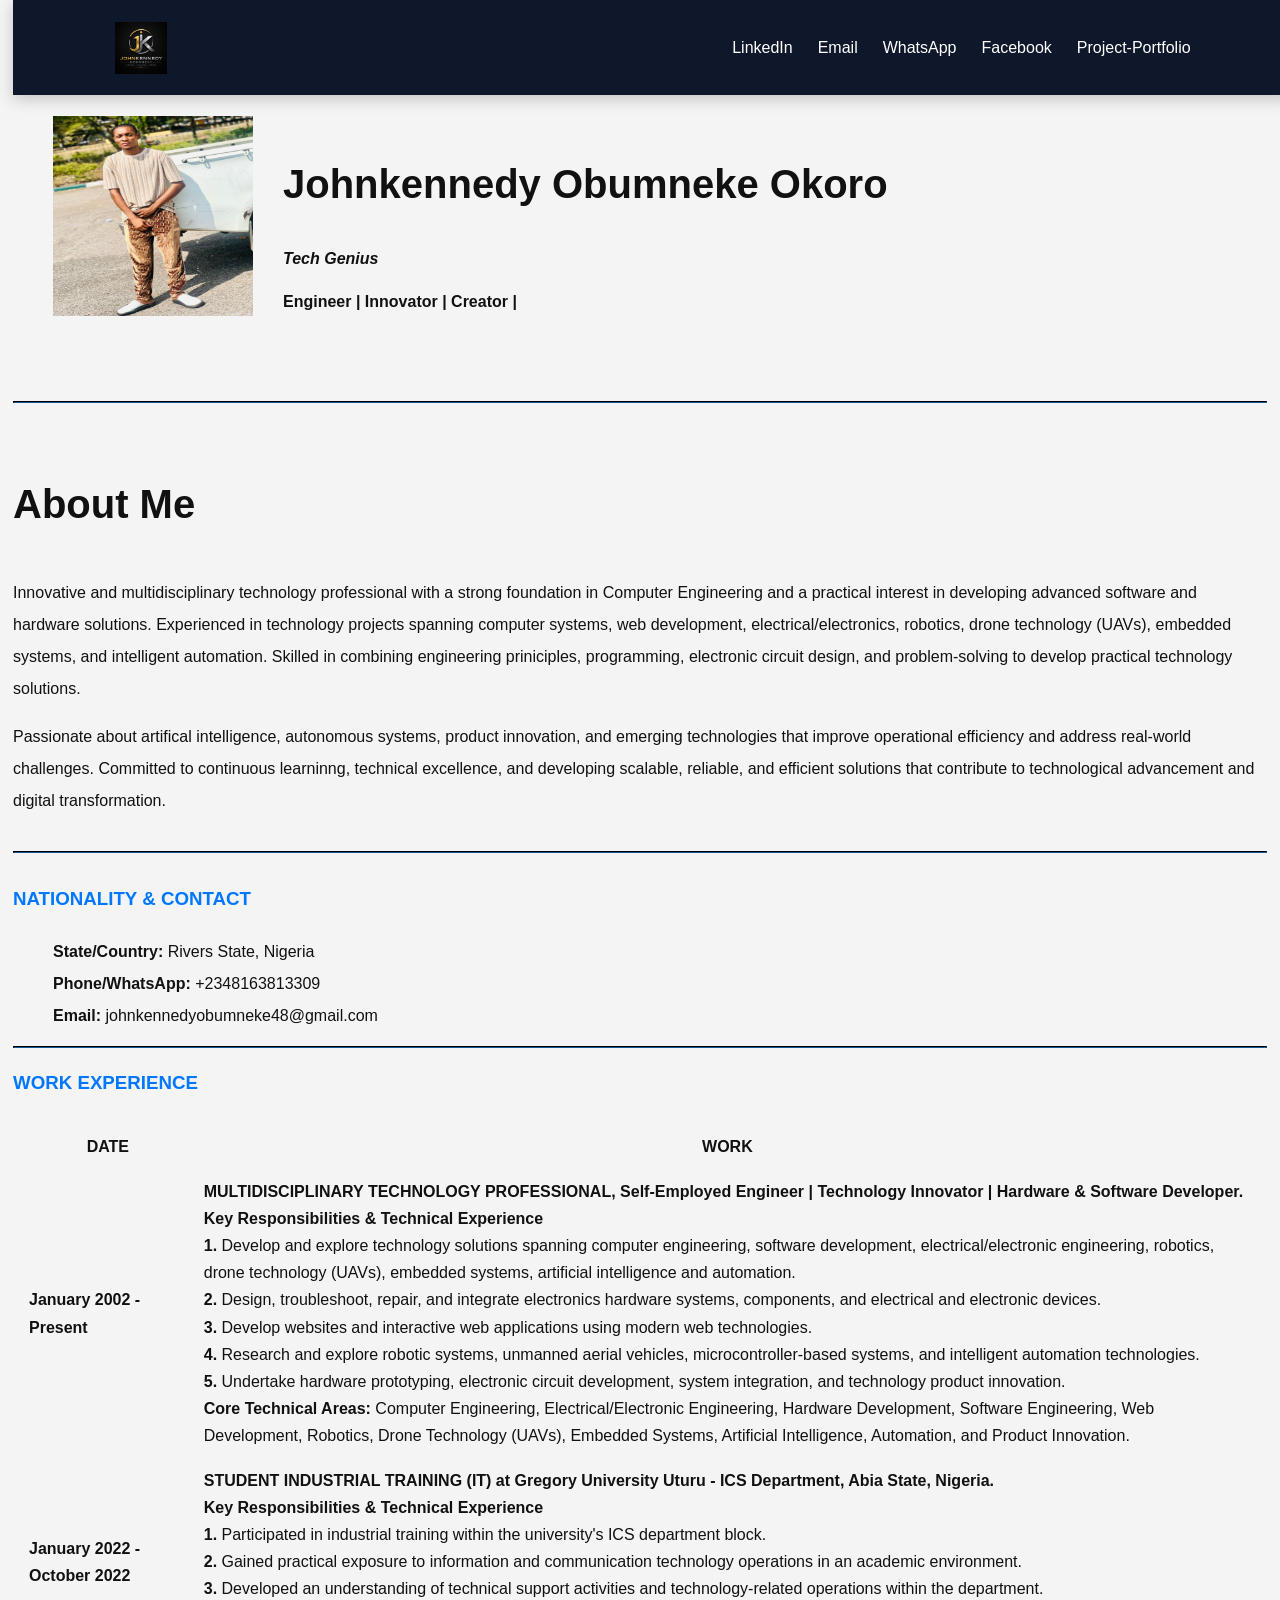
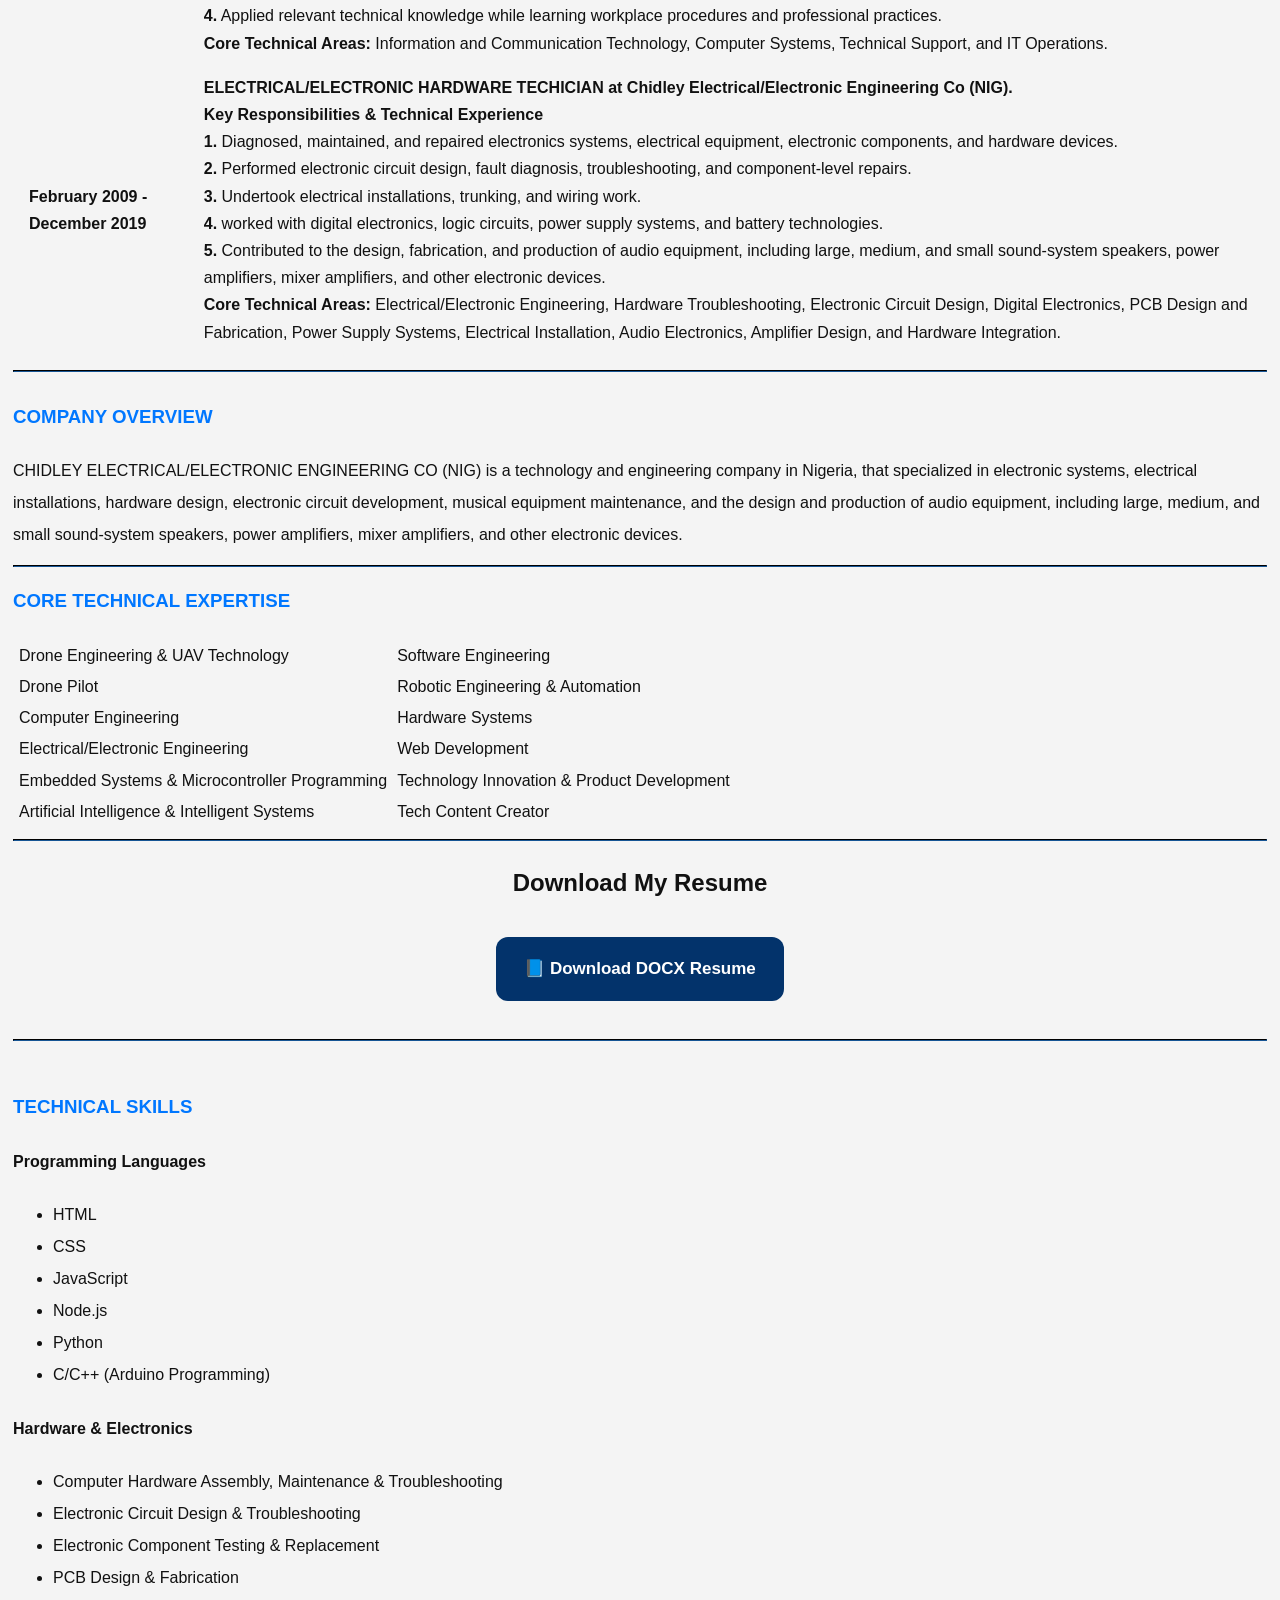
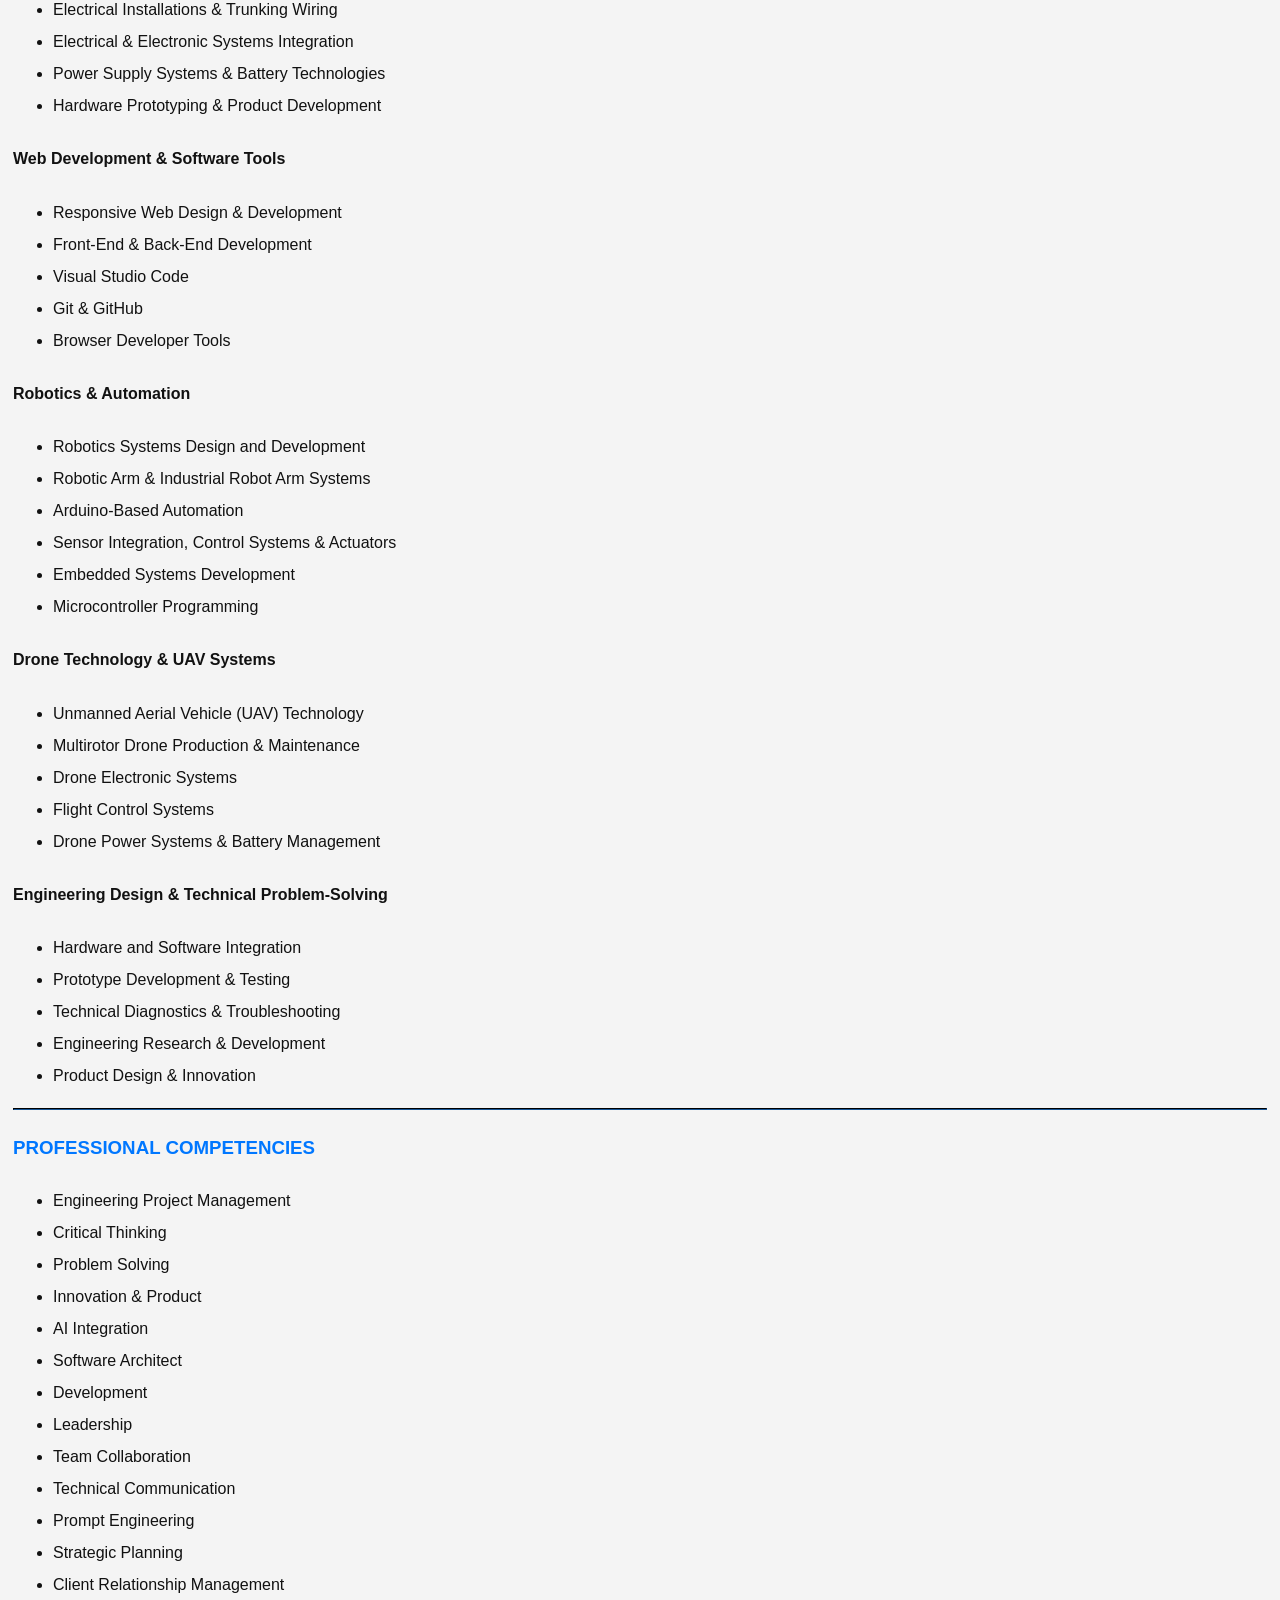
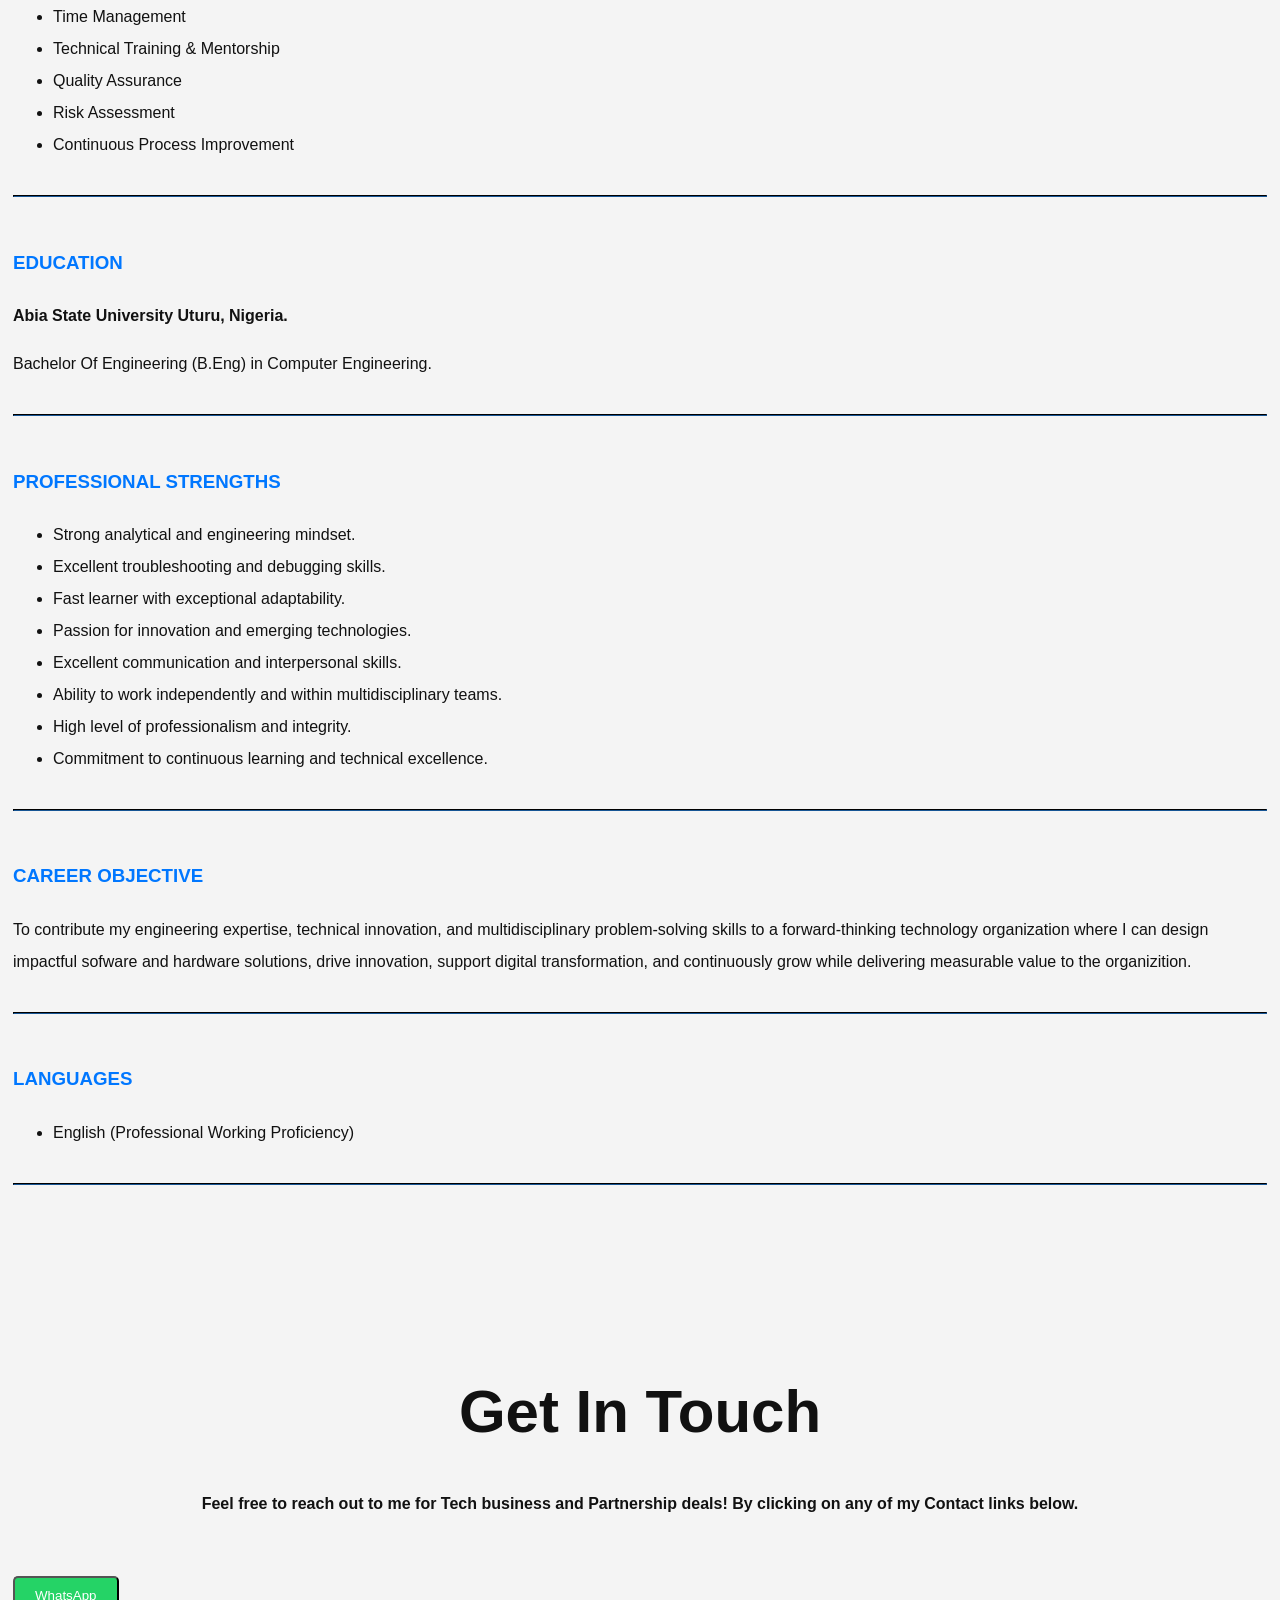
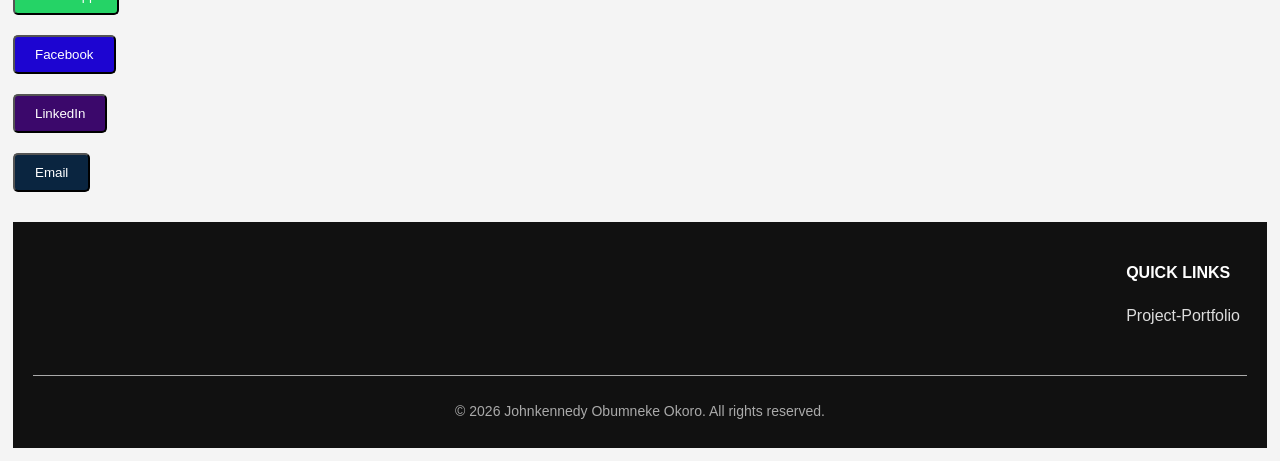
==== index.html @ 46876608 "Add initial Portfolio Website files" ====
<!DOCTYPE html>
<html lang="en">
<head>
  <meta charset="UTF-8">
  <meta name="viewport" content="width=device-width, initial-scale=1.0">
  <title>Portfolio Website</title>
  <Link rel="stylesheet" href="style.css">
  <Link rel="icon" href="images/Johnkennedy.png.jpg">
  <Link rel="preconnect" href="https://fonts.googleapis.com">
</head>
<body>
  
  <header>
    <nav class="navbar">
      <div class="logo">
        <img src="images/Logomark.png" alt="Website Logomark">
      </div>
      
      <ul class="nav-links">
        <li><a href="https://www.linkedin.com/in/johnkennedy-okoro-42ab94197/" target="_blank">LinkedIn</a></li>
        <li><a href="contact-me.html">Email</a></li>
        <li><a href="whatsapp-me.html">WhatsApp</a></li>
        <li><a href="https://www.facebook.com/johnkennedyobumneke" target="_blank">Facebook</a></li>
        <li><a href="project-portfolio.html">Project-Portfolio</a></li>
      </ul>
      
      <div class="hamburger">
        <span></span>
        <span></span>
        <span></span>
      </div>
    </nav>
  </header>


  <header class="profile-header">
    <img class="profile-image" src="images/Johnkennedy.png.jpg" alt="Profile Picture">
    <h1>Johnkennedy Obumneke Okoro</h1>
    <p><em><strong>Tech Genius</strong></em></p>
    <p><strong>Engineer | Innovator | Creator |</strong></p>
  </header>

  <hr>
  <section class="about">
    <h1>About Me</h1>
    <p>Innovative and multidisciplinary technology professional with a strong foundation in Computer Engineering and a practical interest in developing advanced software and hardware solutions. Experienced in technology projects spanning computer systems, web development, electrical/electronics, robotics, drone technology (UAVs), embedded systems, and intelligent automation. Skilled in combining engineering priniciples, programming, electronic circuit design, and problem-solving to develop practical technology solutions.</p>
    <p>Passionate about artifical intelligence, autonomous systems, product innovation, and emerging technologies that improve operational efficiency and address real-world challenges. Committed to continuous learninng, technical excellence, and developing scalable, reliable, and efficient solutions that contribute to technological advancement and digital transformation.</p>
  </section> 
 
  <hr>
  <section id="NC">           
    <h3>NATIONALITY & CONTACT</h3>
    <ul>
      <li><strong>State/Country:</strong> Rivers State, Nigeria</li>
      <li><strong>Phone/WhatsApp:</strong> +2348163813309</li>
      <li><strong>Email:</strong> johnkennedyobumneke48@gmail.com</li>
    </ul>
  </section>

  <hr>
  <h3>WORK EXPERIENCE</h3>
  <table cellspacing="15">
   <thead>
      <tr>
        <th>DATE</th>
        <th>WORK</th>
      </tr>  
   </thead>
   <tbody>
      <tr>
        <td><strong>January 2002 - Present</strong></td>
        <td><strong>MULTIDISCIPLINARY TECHNOLOGY PROFESSIONAL, Self-Employed Engineer | Technology Innovator | Hardware & Software Developer.</strong><br><strong>Key Responsibilities & Technical Experience</strong><br><strong>1.</strong> Develop and explore technology solutions spanning computer engineering, software development, electrical/electronic engineering, robotics, drone technology (UAVs), embedded systems, artificial intelligence and automation.<br><strong>2.</strong> Design, troubleshoot, repair, and integrate electronics hardware systems, components, and electrical and electronic devices.<br><strong>3.</strong> Develop websites and interactive web applications using modern web technologies.<br><strong>4.</strong> Research and explore robotic systems, unmanned aerial vehicles, microcontroller-based systems, and intelligent automation technologies.<br><strong>5.</strong> Undertake hardware prototyping, electronic circuit development, system integration, and technology product innovation.<br><strong>Core Technical Areas:</strong> Computer Engineering, Electrical/Electronic Engineering, Hardware Development, Software Engineering, Web Development, Robotics, Drone Technology (UAVs), Embedded Systems, Artificial Intelligence, Automation, and Product Innovation.</td>
      </tr>
      <tr>
        <td><strong>January 2022 - October 2022</strong></td>
        <td><strong>STUDENT INDUSTRIAL TRAINING (IT) at Gregory University Uturu - ICS Department, Abia State, Nigeria.</strong><br><strong>Key Responsibilities & Technical Experience</strong><br><strong>1.</strong> Participated in industrial training within the university's ICS department block.<br><strong>2.</strong> Gained practical exposure to information and communication technology operations in an academic environment.<br><strong>3.</strong> Developed an understanding of technical support activities and technology-related operations within the department.<br><strong>4.</strong> Applied relevant technical knowledge while learning workplace procedures and professional practices.<br><strong>Core Technical Areas:</strong> Information and Communication Technology, Computer Systems, Technical Support, and IT Operations.</td>
      </tr>
      <tr>
        <td><strong>February 2009 - December 2019</strong></td>
        <td><strong>ELECTRICAL/ELECTRONIC HARDWARE TECHICIAN at Chidley Electrical/Electronic Engineering Co (NIG).</strong><br><strong>Key Responsibilities & Technical Experience</strong><br><strong>1.</strong> Diagnosed, maintained, and repaired electronics systems, electrical equipment, electronic components, and hardware devices.<br><strong>2.</strong> Performed electronic circuit design, fault diagnosis, troubleshooting, and component-level repairs.<br><strong>3.</strong> Undertook electrical installations, trunking, and wiring work.<br><strong>4.</strong> worked with digital electronics, logic circuits, power supply systems, and battery technologies.<br><strong>5.</strong> Contributed to the design, fabrication, and production of audio equipment, including large, medium, and small sound-system speakers, power amplifiers, mixer amplifiers, and other electronic devices.<br><strong>Core Technical Areas:</strong> Electrical/Electronic Engineering, Hardware Troubleshooting, Electronic Circuit Design, Digital Electronics, PCB Design and Fabrication, Power Supply Systems, Electrical Installation, Audio Electronics, Amplifier Design, and Hardware Integration.</td>
      </tr>
   </tbody>
  </table>
  
  <hr>
  <section class="Company">
    <h3>COMPANY OVERVIEW</h3>
    <p>CHIDLEY ELECTRICAL/ELECTRONIC ENGINEERING CO (NIG) is a technology and engineering company in Nigeria, that specialized in electronic systems, electrical installations, hardware design, electronic circuit development, musical equipment maintenance, and the design and production of audio equipment, including large, medium, and small sound-system speakers, power amplifiers, mixer amplifiers, and other electronic devices.</p>
  </section>

  <hr>
  <h3>CORE TECHNICAL EXPERTISE</h3>
  <table cellingspacing="20">
    <tr>
      <td>
        <table>
          <tr>
            <td>Drone Engineering & UAV Technology</td>
          </tr>
          <tr>
            <td>Drone Pilot</td>
          </tr>
          <tr>
            <td>Computer Engineering</td>
          </tr>
          <tr>
            <td>Electrical/Electronic Engineering</td>
          </tr>
          <tr>
            <td>Embedded Systems & Microcontroller Programming</td> 
          </tr>
          <tr>
            <td>Artificial Intelligence & Intelligent Systems</td>
          </tr>
        </table>  
      </td>
      <td>
         <table>
          <tr>
            <td>Software Engineering</td>
          </tr>
          <tr>
            <td>Robotic Engineering & Automation</td>
          </tr>
          <tr>
            <td>Hardware Systems</td>
          </tr>
          <tr>
            <td>Web Development</td>
          </tr>
          <tr>
            <td>Technology Innovation & Product Development</td>
          </tr>
          <tr>
            <td>Tech Content Creator</td>
          </tr>
        </table>
      </td>
    </tr>
  </table>

  <hr>
  <section class="resume-download">
    <h2>Download My Resume</h2>
    <a href="resume/Johnkennedy_Obumneke_Okoro.docx" class="btn docx" download>📘 Download DOCX Resume</a>
  </section>

  <hr>
  <section class="TS">
    <h3>TECHNICAL SKILLS</h3>
    <h4>Programming Languages</h4>
    <ul>
      <li>HTML</li>
      <li>CSS</li>
      <li>JavaScript</li>
      <li>Node.js</li>
      <li>Python</li>
      <li>C/C++ (Arduino Programming)</li>
    </ul>

    <h4>Hardware & Electronics</h4>
    <ul>
      <li>Computer Hardware Assembly, Maintenance & Troubleshooting</li>
      <li>Electronic Circuit Design & Troubleshooting</li>
      <li>Electronic Component Testing & Replacement</li>
      <li>PCB Design & Fabrication</li>
      <li>Electrical Installations & Trunking Wiring</li>
      <li>Electrical & Electronic Systems Integration</li>
      <li>Power Supply Systems & Battery Technologies</li>
      <li>Hardware Prototyping & Product Development</li>
    </ul>

    <h4>Web Development & Software Tools</h4>
    <ul>
      <li>Responsive Web Design & Development</li>
      <li>Front-End & Back-End Development</li>
      <li>Visual Studio Code</li>
      <li>Git & GitHub</li>
      <li>Browser Developer Tools</li>
    </ul>

    <h4>Robotics & Automation</h4>
    <ul>
      <li>Robotics Systems Design and Development</li>
      <li>Robotic Arm & Industrial Robot Arm Systems</li>
      <li>Arduino-Based Automation</li>
      <li>Sensor Integration, Control Systems & Actuators</li>
      <li>Embedded Systems Development</li>
      <li>Microcontroller Programming</li>
    </ul>

    <h4>Drone Technology & UAV Systems</h4>
    <ul>
      <li>Unmanned Aerial Vehicle (UAV) Technology</li>
      <li>Multirotor Drone Production & Maintenance</li>
      <li>Drone Electronic Systems</li>
      <li>Flight Control Systems</li>
      <li>Drone Power Systems & Battery Management</li>
    </ul>

    <h4>Engineering Design & Technical Problem-Solving</h4>
    <ul>
      <li>Hardware and Software Integration</li>
      <li>Prototype Development & Testing</li>
      <li>Technical Diagnostics & Troubleshooting</li>
      <li>Engineering Research & Development</li>
      <li>Product Design & Innovation</li>
    </ul>

    <hr>
    <h3>PROFESSIONAL COMPETENCIES</h3>
    <ul>
      <li>Engineering Project Management</li>
      <li>Critical Thinking</li>
      <li>Problem Solving</li>
      <li>Innovation & Product</li>
      <li>AI Integration</li>
      <li>Software Architect</li>
      <li>Development</li>
      <li>Leadership</li>
      <li>Team Collaboration</li>
      <li>Technical Communication</li>
      <li>Prompt Engineering</li>
      <li>Strategic Planning</li>
      <li>Client Relationship Management</li>
      <li>Time Management</li>
      <li>Technical Training & Mentorship</li>
      <li>Quality Assurance</li>
      <li>Risk Assessment</li>
      <li>Continuous Process Improvement</li>
    </ul>
  </section>

  <hr>
  <section>
    <h3>EDUCATION</h3>
    <p><strong>Abia State University Uturu, Nigeria.</strong></p>
    <p>Bachelor Of Engineering (B.Eng) in Computer Engineering.</p>
  </section>

  <hr>
  <section>
    <h3>PROFESSIONAL STRENGTHS</h3>
    <ul>
      <li>Strong analytical and engineering mindset.</li>
      <li>Excellent troubleshooting and debugging skills.</li>
      <li>Fast learner with exceptional adaptability.</li>
      <li>Passion for innovation and emerging technologies.</li>
      <li>Excellent communication and interpersonal skills.</li>
      <li>Ability to work independently and within multidisciplinary teams. </li>
      <li>High level of professionalism and integrity.</li>
      <li>Commitment to continuous learning and technical excellence.</li>
    </ul>
  </section>

  <hr>
  <section>
    <h3>CAREER OBJECTIVE</h3>
    <p>To contribute my engineering expertise, technical innovation, and multidisciplinary problem-solving skills to a forward-thinking technology organization where I can design impactful sofware and hardware solutions, drive innovation, support digital transformation, and continuously grow while delivering measurable value to the organizition.</p>
  </section>

  <hr>
  <section>
    <h3>LANGUAGES</h3>
    <ul>
      <li>English (Professional Working Proficiency)</li>
    </ul>
  </section>

  <hr>
  <section>
    <h2 class="Touch">Get In Touch</h2> 
    <p class="G"><strong>Feel free to reach out to me for Tech business and Partnership deals! By clicking on any of my Contact links below.</strong></p>
  </section>

  <section class="Button">
    <p id="whatsapp-link"><a href="whatsapp-me.html"><button>WhatsApp</button></a></p>
    <p id="Facebook-link"><a href="https://www.facebook.com/johnkennedyobumneke" target="_blank"><button>Facebook</button></a></p>
    <p id="Linkedin-link"><a href="https://www.linkedin.com/in/johnkennedy-okoro-42ab94197/" target="_blank"><button>LinkedIn</button></a></p>
    <p id="contact-link"><a href="contact-me.html"><button>Email</button></a></p>
  </section>

  <footer class="site-footer">
     <div class="footer-container">
        <div class="footer-links">
           <h4>QUICK LINKS</h4>
           <ul>              
              <li><a href="project-portfolio.html">Project-Portfolio</a></li> 
           </ul>
        </div>
     </div>

     <div class="footer-bottom ">
       <p>&copy; 2026 Johnkennedy Obumneke Okoro. All rights reserved.</p>
     </div>
  </footer>

  <script src="script.js" charset="UTF-8"></script>

</body>
</html>
---- style.css ----
body {
  background: #f4f4f4;
  font-family: Arial, Geneva, sans-serif;
  color: #111;
  line-height: 1.7;
  padding: 5px;   
}

* {
  box-sizing: border-box;
}

.TS h4 {
  color: #111;
}

h1 {
  color: var(--muted);
  font-size: 40px;
}

h2 {
  color: #111;
  text-align: center;
}

.profile-header {
  padding: 40px;
  text-align: left;
  margin-top: 70px;
  margin-bottom: 30px; 
}

.profile-image {
  position: relative;
  float: left;
  margin-right: 30px;
  height: 200px;
  width: 200px;
  bottom: 7px;
}

.resume-download {
  text-align: center;
  padding: 60px 20px;
  margin-top: -70px;
  margin-bottom: -40px;
}

.btn {
  display: inline-block;
  margin: 10px;
  padding: 15px 28px;
  border-radius: 12px;
  text-decoration: none;
  font-weight: bold;
  font-size: 17px;
  transition: 3s;
}

.docx {
  background: #03336b;
  color: #fff;
}

.btn:hover {
  box-shadow: 0 12px 30px rgba(0,0,0,.2);
  transform: translateY(-10px);
}

#NC ul li {
  display: flow-root;
}

#NC {
  margin-top: -20px;
  margin-bottom: -20px; 
}

.navbar {
  display: flex;
  justify-content: space-between;
  align-items: center;
  padding: 18px 8%;
  background: #0f172a;
  position: fixed;
  width: 100%;
  top: 0;
  z-index: 1000;
  box-shadow: 0 4px 15px rgba(0,0,0,.2);
}

.logo {
  display: flex;
  align-items: center;
  justify-content: center;
  width: 52px;
  height: 52px;
  flex-shrink: 0;
  text-decoration: none;
}

.logo img {
  width: 55px;
  height: 55px;
  max-width: 100%;
  max-height: 100%;
  object-fit: contain;
  display: block;
}

.nav-links {
  display: flex;
  list-style: none;
}

.nav-links li {
  margin-left: 25px;
}

.nav-links a {
  color: white;
  text-decoration: none;
  font-size: 16px;
  transition: 3s;
  position: relative;
}

.nav-links a:hover {
  color:#38bdf8;
}

.nav-links a.active {
  color: #38bdf8;
}

.nav-links a::after {
  content: '';
  position: absolute;
  left: 0;
  bottom: -5px;
  width: 0;
  height: 2px;
  background: #38bdf8;
  transition: .4s;
}

.nav-links a:hover::after {
  width: 100%;
}

.hamburger {
  display: none;
  flex-direction: column;
  cursor: pointer;
}

.hamburger span {
  width: 28px;
  height: 3px;
  background: white;
  margin: 4px 0;
  transition: .4s;
}

@media(max-width:768px) {
  .hamburger {
    display: flex;
  }

  .nav-links {
    position: absolute;
    top: 75px; 
    left: -100%;
    width: 100%;
    background: #0f172a;
    flex-direction: column;
    text-align: center;
    transition: .5s;
    padding: 20px 0;
  }

  .nav-links.active {
    left: 0;
  }

  .nav-links li {
    margin: 15px 0;
  }
}

.hamburger.active span:nth-child(1) {
  transform: rotate(45deg)translate(7px, 7px);
}

.hamburger.active span:nth-child(2) {
  opacity: 0;
}

.hamburger.active span:nth-child(3) {
  transform: rotate(-45deg) translate(8px,-8px);
}

.gallery-section {
  padding: 80px 15px; 
}

.gallery-section h1 {
  text-align: center;
  font-size: 3rem;
  margin-bottom: 20px; 
  color: #111;
}

.gallery-section p {
  text-align: center;
  max-width: 900px;
  margin: auto;
  line-height: 1.8;
  margin-bottom: 50px;
  color: #555;
}

.gallery-container {
  display: grid;
  grid-template-columns: repeat(auto-fit,minmax(320px, 1fr));
  gap: 30px;
}

.gallery-card {
  background: white; 
  border-radius: 20px;
  overflow: hidden;
  box-shadow: 0 5px 20px rgba(0,0,0.1);
  transition: 1s;
}

.gallery-card:hover {
  transform:translateY(-10px);
}

.gallery-card img {
  width: 100%;
  height: 330px;
  object-fit: cover;
  cursor: pointer;
}

.content {
  padding: 25px;
}

.content h2 {
  margin-bottom: 15px;
  color: #0f172a;
}

.content h3 {
  margin-top: 20px;
  margin-bottom: 10px;
  color: #0077ff;
}

.content p {
  text-align: left;
  margin-bottom: 15px;
}

.content ul, .content ol {
  padding-left: 20px;
  line-height: 2;
}

.modal {
  display: none;
  position: fixed;
  z-index: 1000;
  left: 0;
  top: 0; 
  width: 100%;
  height: 100%;
  background: rgba(0,0,0,0.9);
}

.modal img {
  display: block;
  max-width: 90%;
  max-height: 90%;
  margin: auto;
  margin-top: 40px;
  border-radius: 10px;
}

.close {
  position: absolute;
  top: 20px;
  right: 40px;
  font-size: 50px; 
  color: white;
  cursor: pointer;
}

.additional-content {
  display: none;
  margin-top: 20px;
  padding-top: 5px;
}

.additional-content.show {
  display: block;
  animation: slideDown .35s ease;
}

.read-more-btn {
  display: inline-flex;
  align-items: center;
  justify-content: center;
  min-width: 50px;
  padding: 11px 20px;
  margin-top: 5px;
  border: none; 
  border-radius: 7px;
  background: rgb(68, 2, 116);
  color: white;
  font-size: 13px;
  font-weight: 600;
  cursor: pointer;
  transition: background .3s ease, transform .2s ease;
}

.read-more-btn:hover {
  background: darkgreen;
  transform: translateY(-10px);
}

.read-more-btn:active {
  transform: scale(.97);
}

@keyframes slideDown {
  from {
    opacity: 0;
    transform: translateY(-8px);
  }

  to {
    opacity: 1;
    transform: translateY(0);
  }
}

@media(max-width:768px) {
 
  .hero h1 {
    font-size: 2rem;
  }

  .gallery-title h2 {
    font-size: 2rem;
  }

}

.TIP {
  text-align: center;
  padding: 40px 20px;
}

.TIP h2 {
  margin-bottom: 15px;
}

section, .about {
  padding-top: 20px;
  padding-bottom: 10px; 
  text-align: left;
  line-height: 2;
  text-shadow: #0a2540;
}

h3 {
  color: #0077ff; 
}

.Company {
  text-align: left;
  margin: auto;
  margin-top: -20px;
  margin-bottom: -20px; 
}

hr {
  border-color: #0a2540;
}

.Touch {
  padding-top: 90px;
  font-size: 60px;
  margin-bottom: 10px;
}

.Button {
  text-align: left;
  padding-top: 10px;
}

.G {
  text-align: center;
  color: #111;
}

#Web3 li a {
  text-decoration: none;
}

#Linkedin-link {
  margin-top: 20px;
  margin-bottom: 20px;
  font-size: 16px;
}

#Linkedin-link button {
  background-color: rgb(59, 8, 107);
  color: white;
  padding: 10px 20px;
  border-radius: 5px;
  transition: background-color 0.3s;
  cursor: pointer;
}

#Linkedin-link button:hover {
  background-color: #3b0407;
  transform: translateY(-10px);
  transition: 2s;
}

#Facebook-link {
  margin-top: 20px;
  margin-bottom: 20px;
  font-size: 16px;
}

#Facebook-link button {
  background-color: rgb(29, 5, 209);
  color: white;
  padding: 10px 20px;
  border-radius: 5px;
  transition: background-color 0.3s;
  cursor: pointer;
}

#Facebook-link button:hover {
  background-color: #3b0407;
  transform:translateY(-10px);
  transition: 2s;
}

#contact-link {
  margin-top: 20px;
  margin-bottom: 20px;
  font-size: 16px;
}

#contact-link button {
  background-color: #0a2540;
  color: white;
  padding: 10px 20px;
  border-radius: 5px;
  transition: background-color 0.3s;
  cursor: pointer;
}

#contact-link button:hover {
  background-color: #3b0407;
  transform:translateY(-10px);
  transition: 2s;
}

#whatsapp-link {
  margin-top: 20px;
  margin-bottom: 20px;
  font-size: 16px;
}

#whatsapp-link button {
  background-color: #25D366;
  color: white;
  padding: 10px 20px;
  border-radius: 5px;
  transition: background-color 0.3s;
  cursor: pointer;
}

#whatsapp-link button:hover {
  background-color: #3b0407;
  transform: translateY(-10px);
  transition: 2s;
}

#contact {
  padding: 3em 2em;
  text-align: center;
}

#contact form {
  background: #fff;
  max-width: 500px;
  margin: 60px auto;
  padding: 110px;
  margin-top: 150px;
  border-radius: 80px;
  box-shadow: 0 0 15px rgba(0,0,0.1);
}

#contact input, #contact textarea {
  width: 280px;
  padding: 10px;
  margin: 10px 0;
  border-radius: 5px;
  border: 1px solid #111;
}

#contact textarea {
  resize: none;
  height: 100px;
}

#contact button {
  background: #333;
  color: white;
  padding: 10px;
  width: 70%;
  cursor: pointer;
}

#contact button:hover {
  background: #043b19;
}

.whatsapp-form {
  background: #fff;
  max-width: 500px;
  margin: 60px auto;
  padding: 110px;
  margin-top: 150px;
  border-radius: 80px;
  box-shadow: 0 0 15px rgba(0,0,0.1);
}

.whatsapp-form h2 {
  text-align: center;
  color: #04441b;
  margin-bottom: 50px;
  font-size: 50px;
}

.whatsapp-form input, .whatsapp-form textarea {
  width: 280px;
  padding: 12px;
  margin-bottom: 12px;
  border-radius: 5px;
  border: 1px solid #111;
}

.whatsapp-form textarea {
  resize: none;
  height: 100px;
}

.whatsapp-float {
  position: fixed;
  bottom: 290px;
  right: 20px;
  background: #033816;
  color: #fff;
  padding: 15px 20px;
  border-radius: 50px;
  cursor: pointer;
}

.whatsapp-float:hover {
  background-color: #07752f;
}

.site-footer {
  background-color: #111;
  color: #fff;
  padding: 15px 20px 10px;
  font-family: Verdana, Geneva, Tahoma, sans-serif;
}

.footer-container {
  max-width: 1200px;
  margin: auto;
  display: flex;
  justify-content: right;
}

.footer-links h4 {
  margin-bottom: 15px;
  color: white;
}

.footer-links ul {
  list-style: none;
  padding: 0;
}

.footer-links ul li {
  margin-bottom: 10px;
}

.footer-links ul li a {
  color: #ddd;
  text-decoration: none;
  font-size: 16px;
  transition: 0.3s;
}

.footer-links ul li a:hover {
  color: #25D366;
}

.footer-bottom {
  text-align: center;
  border-top: 1px solid;
  margin-top: 30px;
  padding-top: 10px;
  font-size: 14px;
  color: #aaa;
}
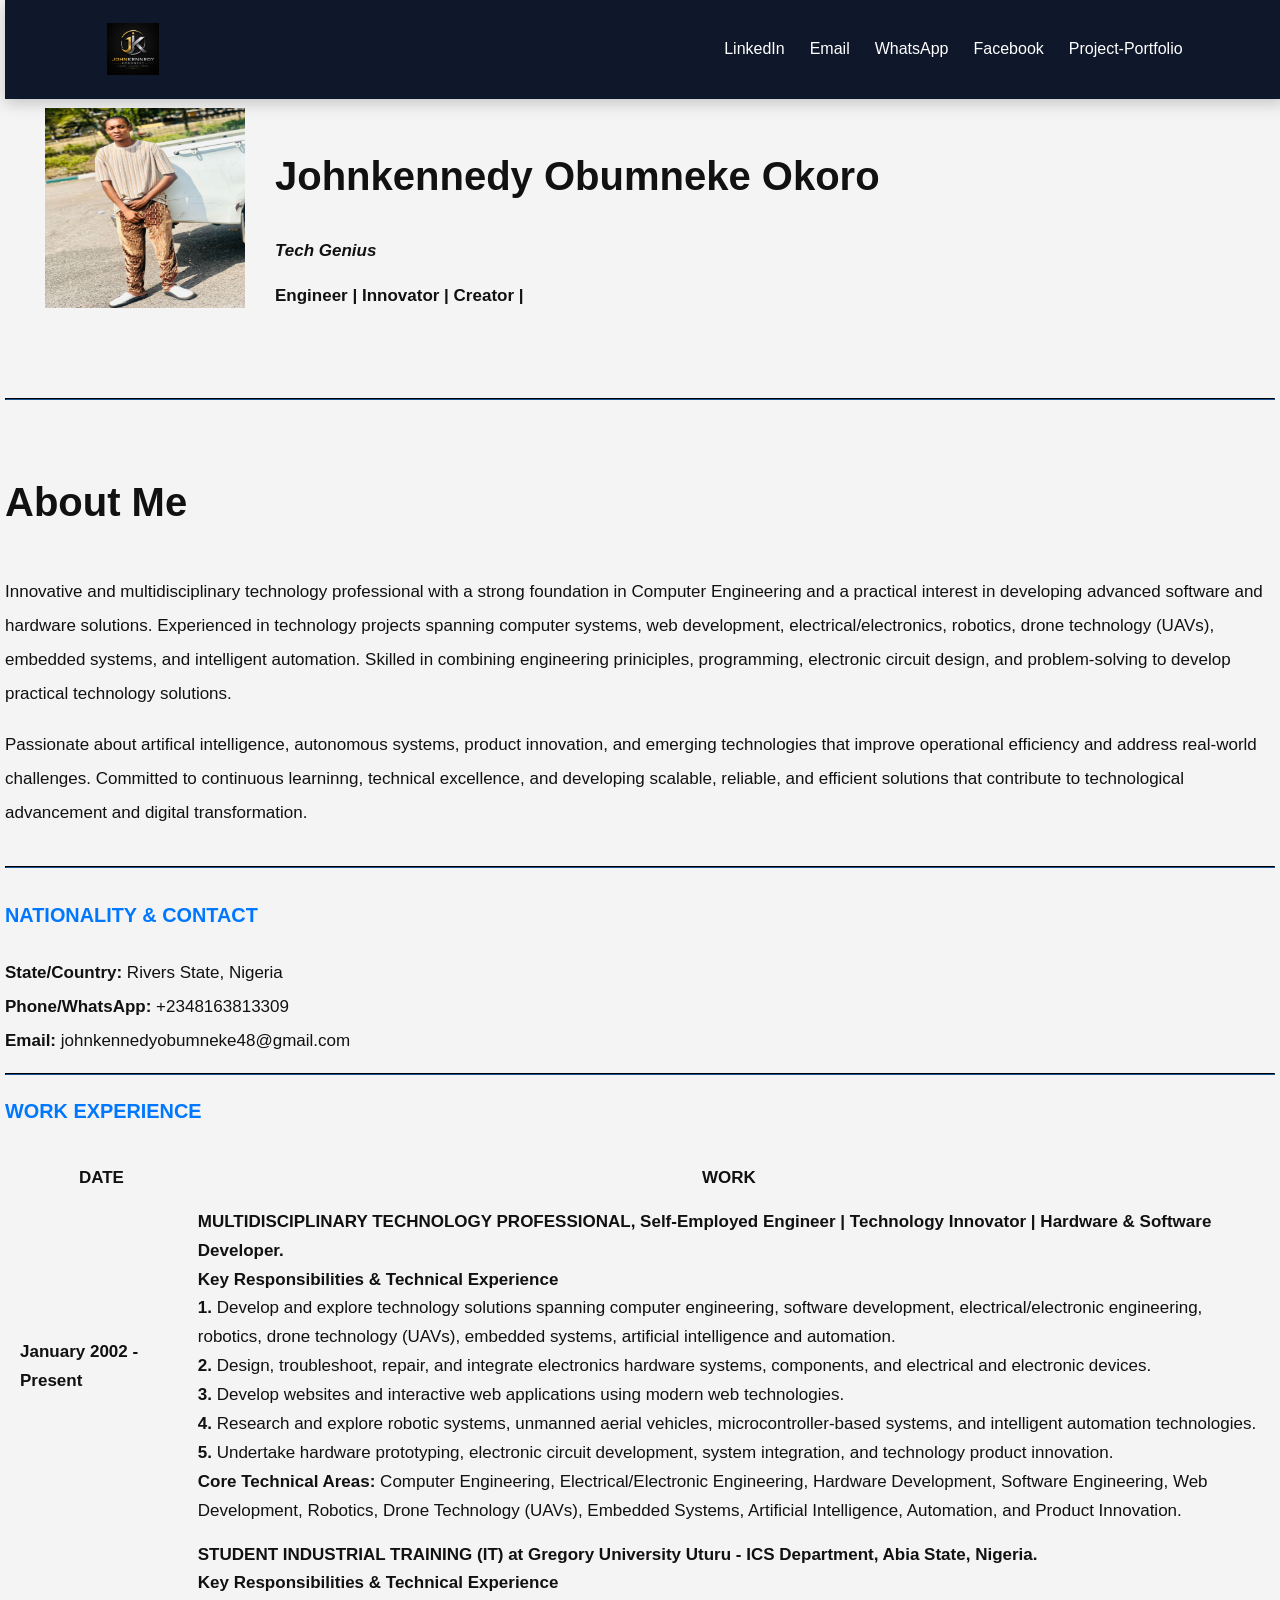
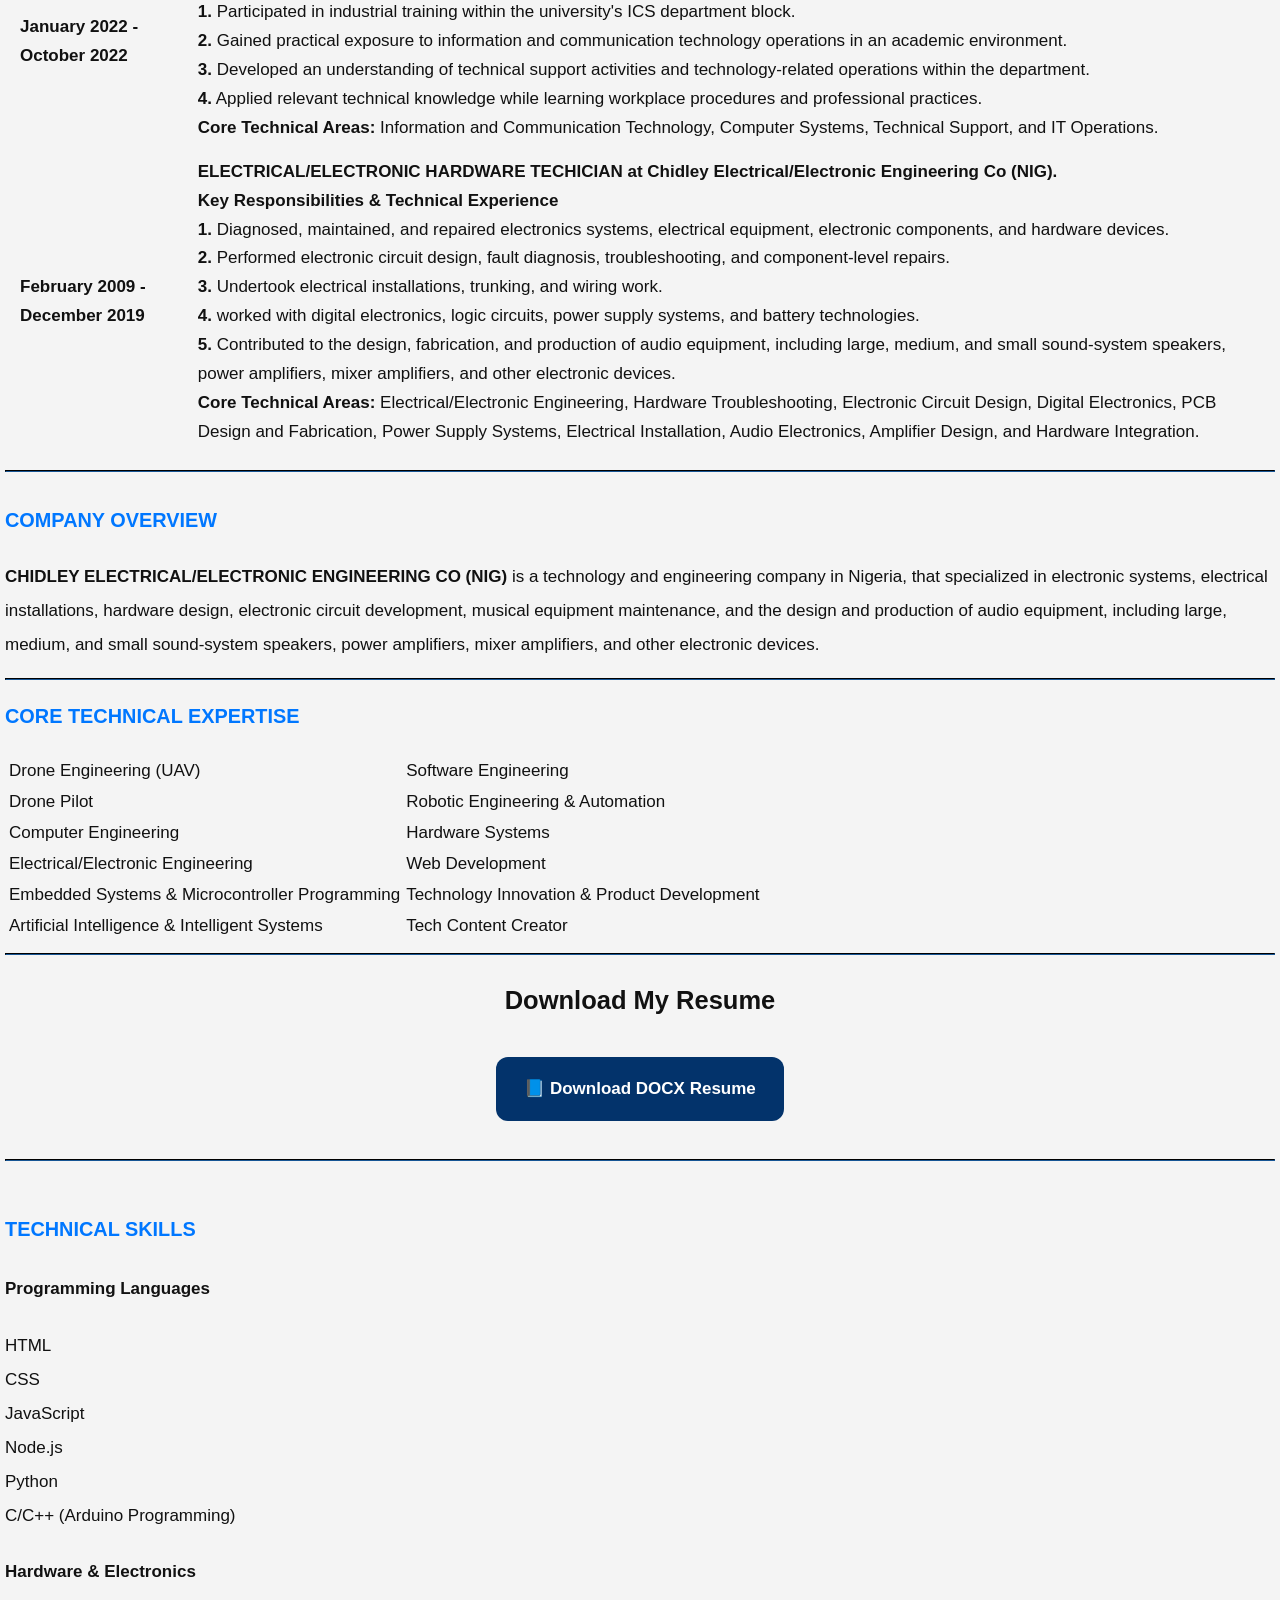
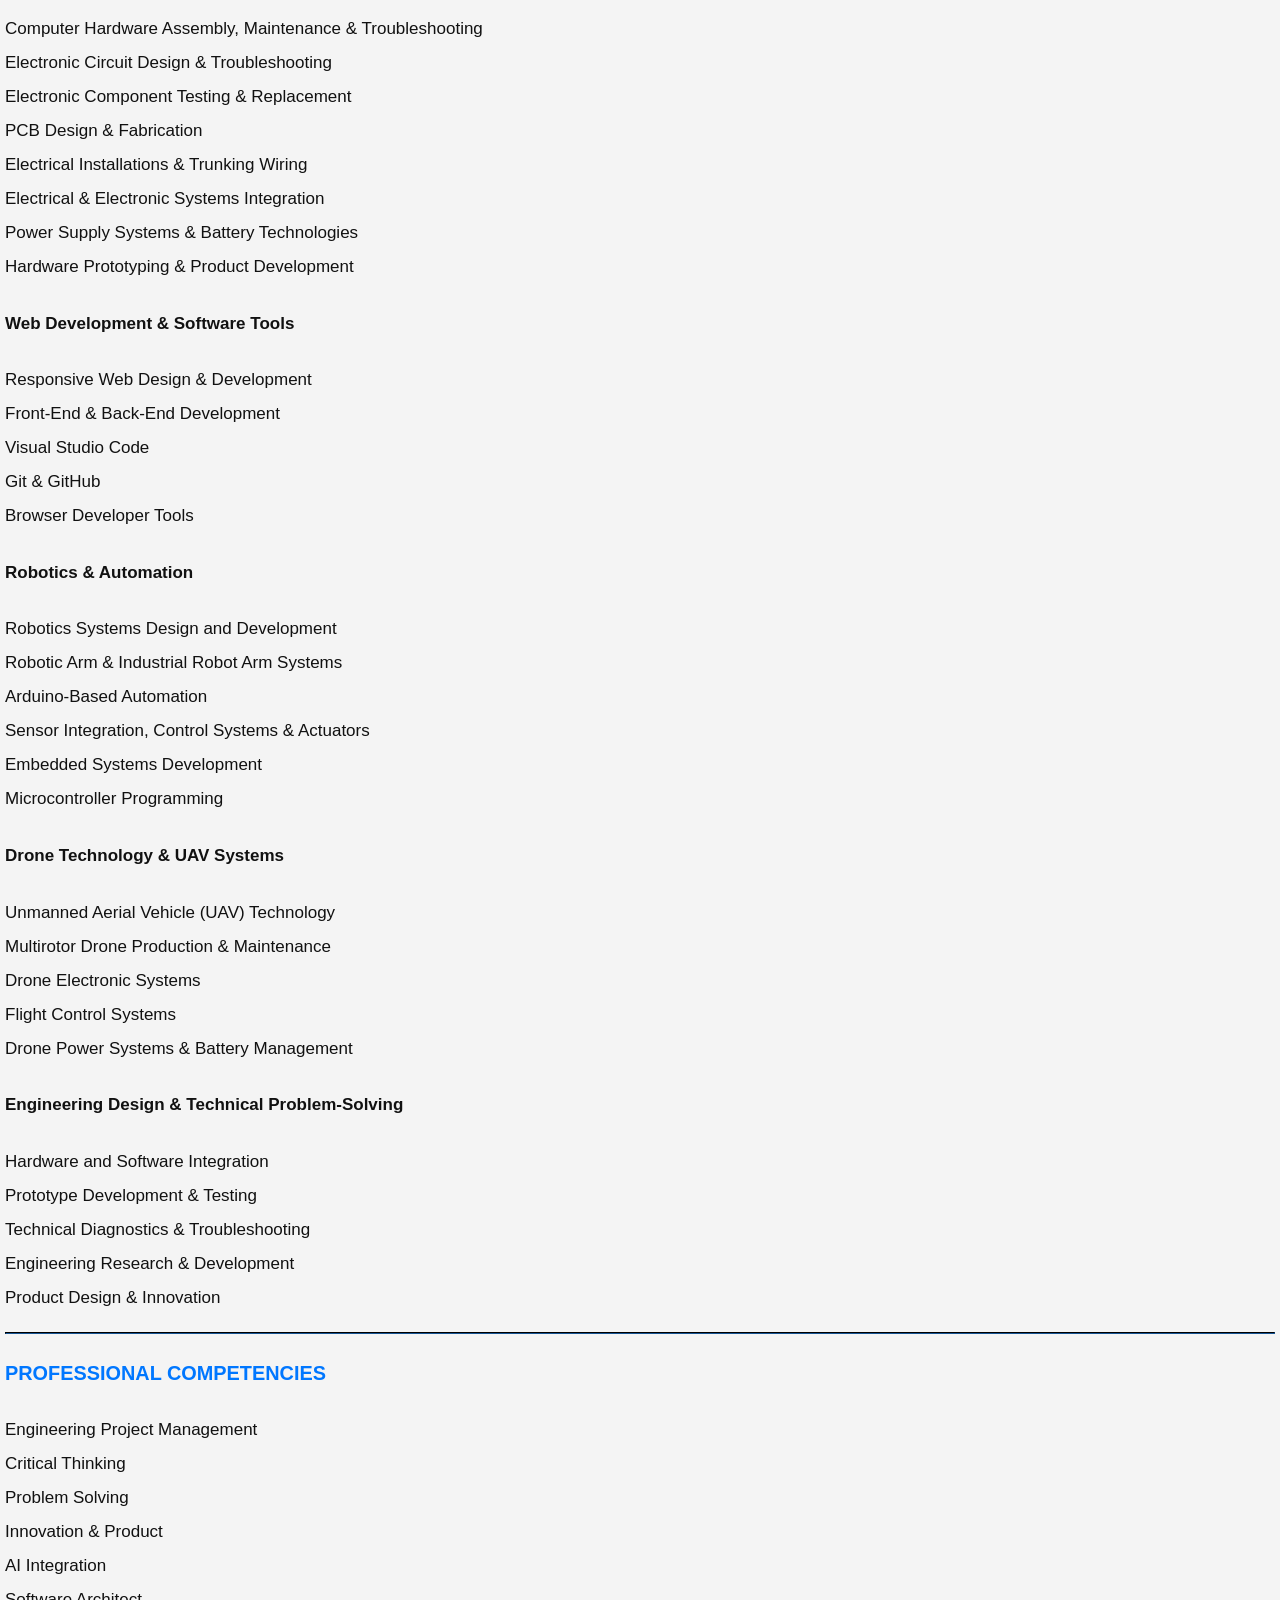
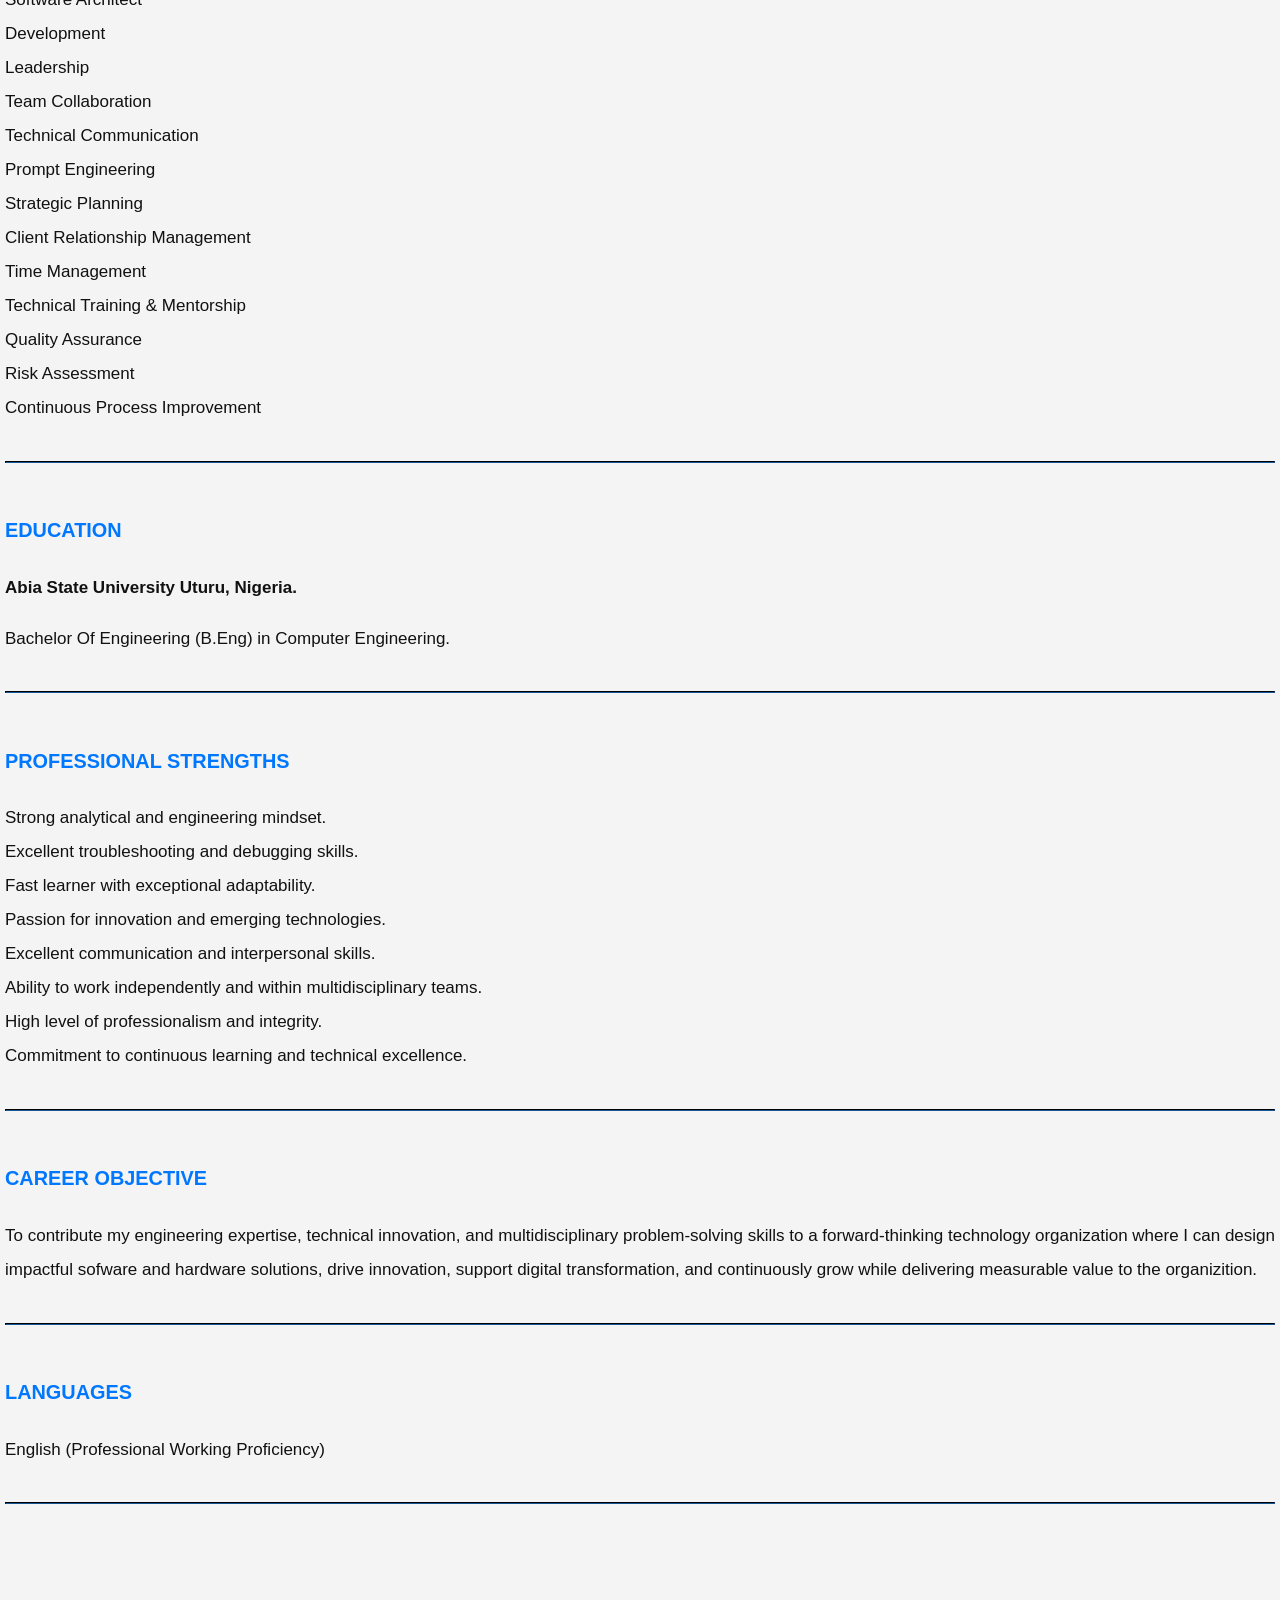
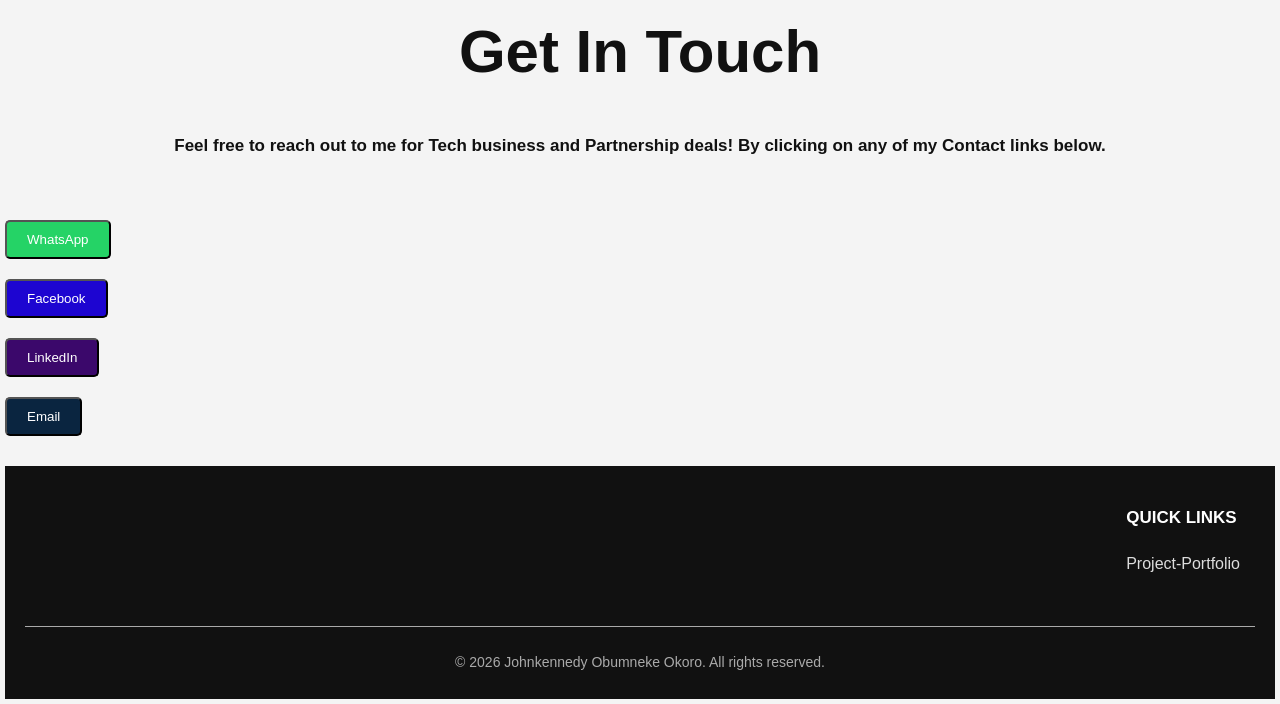
==== commit 26d1bf88: "Add initial Portfolio Website files" ====
--- a/index.html
+++ b/index.html
@@ -81,11 +81,11 @@
       </tr>
    </tbody>
   </table>
-  
+
   <hr>
   <section class="Company">
     <h3>COMPANY OVERVIEW</h3>
-    <p>CHIDLEY ELECTRICAL/ELECTRONIC ENGINEERING CO (NIG) is a technology and engineering company in Nigeria, that specialized in electronic systems, electrical installations, hardware design, electronic circuit development, musical equipment maintenance, and the design and production of audio equipment, including large, medium, and small sound-system speakers, power amplifiers, mixer amplifiers, and other electronic devices.</p>
+    <p><strong>CHIDLEY ELECTRICAL/ELECTRONIC ENGINEERING CO (NIG)</strong> is a technology and engineering company in Nigeria, that specialized in electronic systems, electrical installations, hardware design, electronic circuit development, musical equipment maintenance, and the design and production of audio equipment, including large, medium, and small sound-system speakers, power amplifiers, mixer amplifiers, and other electronic devices.</p>
   </section>
 
   <hr>
@@ -95,7 +95,7 @@
       <td>
         <table>
           <tr>
-            <td>Drone Engineering & UAV Technology</td>
+            <td>Drone Engineering (UAV)</td>
           </tr>
           <tr>
             <td>Drone Pilot</td>
--- a/style.css
+++ b/style.css
@@ -4,9 +4,12 @@
   color: #111;
   line-height: 1.7;
   padding: 5px;   
+  font-size: 17px;
+  margin: auto;
 }
 
 * {
+  padding: 0;
   box-sizing: border-box;
 }
 
@@ -394,7 +397,7 @@
 }
 
 .Touch {
-  padding-top: 90px;
+  padding-top: 10px;
   font-size: 60px;
   margin-bottom: 10px;
 }
@@ -431,7 +434,7 @@
 #Linkedin-link button:hover {
   background-color: #3b0407;
   transform: translateY(-10px);
-  transition: 2s;
+  transition: 1ms;
 }
 
 #Facebook-link {
@@ -452,7 +455,7 @@
 #Facebook-link button:hover {
   background-color: #3b0407;
   transform:translateY(-10px);
-  transition: 2s;
+  transition: 1ms;
 }
 
 #contact-link {
@@ -473,7 +476,7 @@
 #contact-link button:hover {
   background-color: #3b0407;
   transform:translateY(-10px);
-  transition: 2s;
+  transition: 1ms;
 }
 
 #whatsapp-link {
@@ -494,7 +497,7 @@
 #whatsapp-link button:hover {
   background-color: #3b0407;
   transform: translateY(-10px);
-  transition: 2s;
+  transition: 1ms;
 }
 
 #contact {
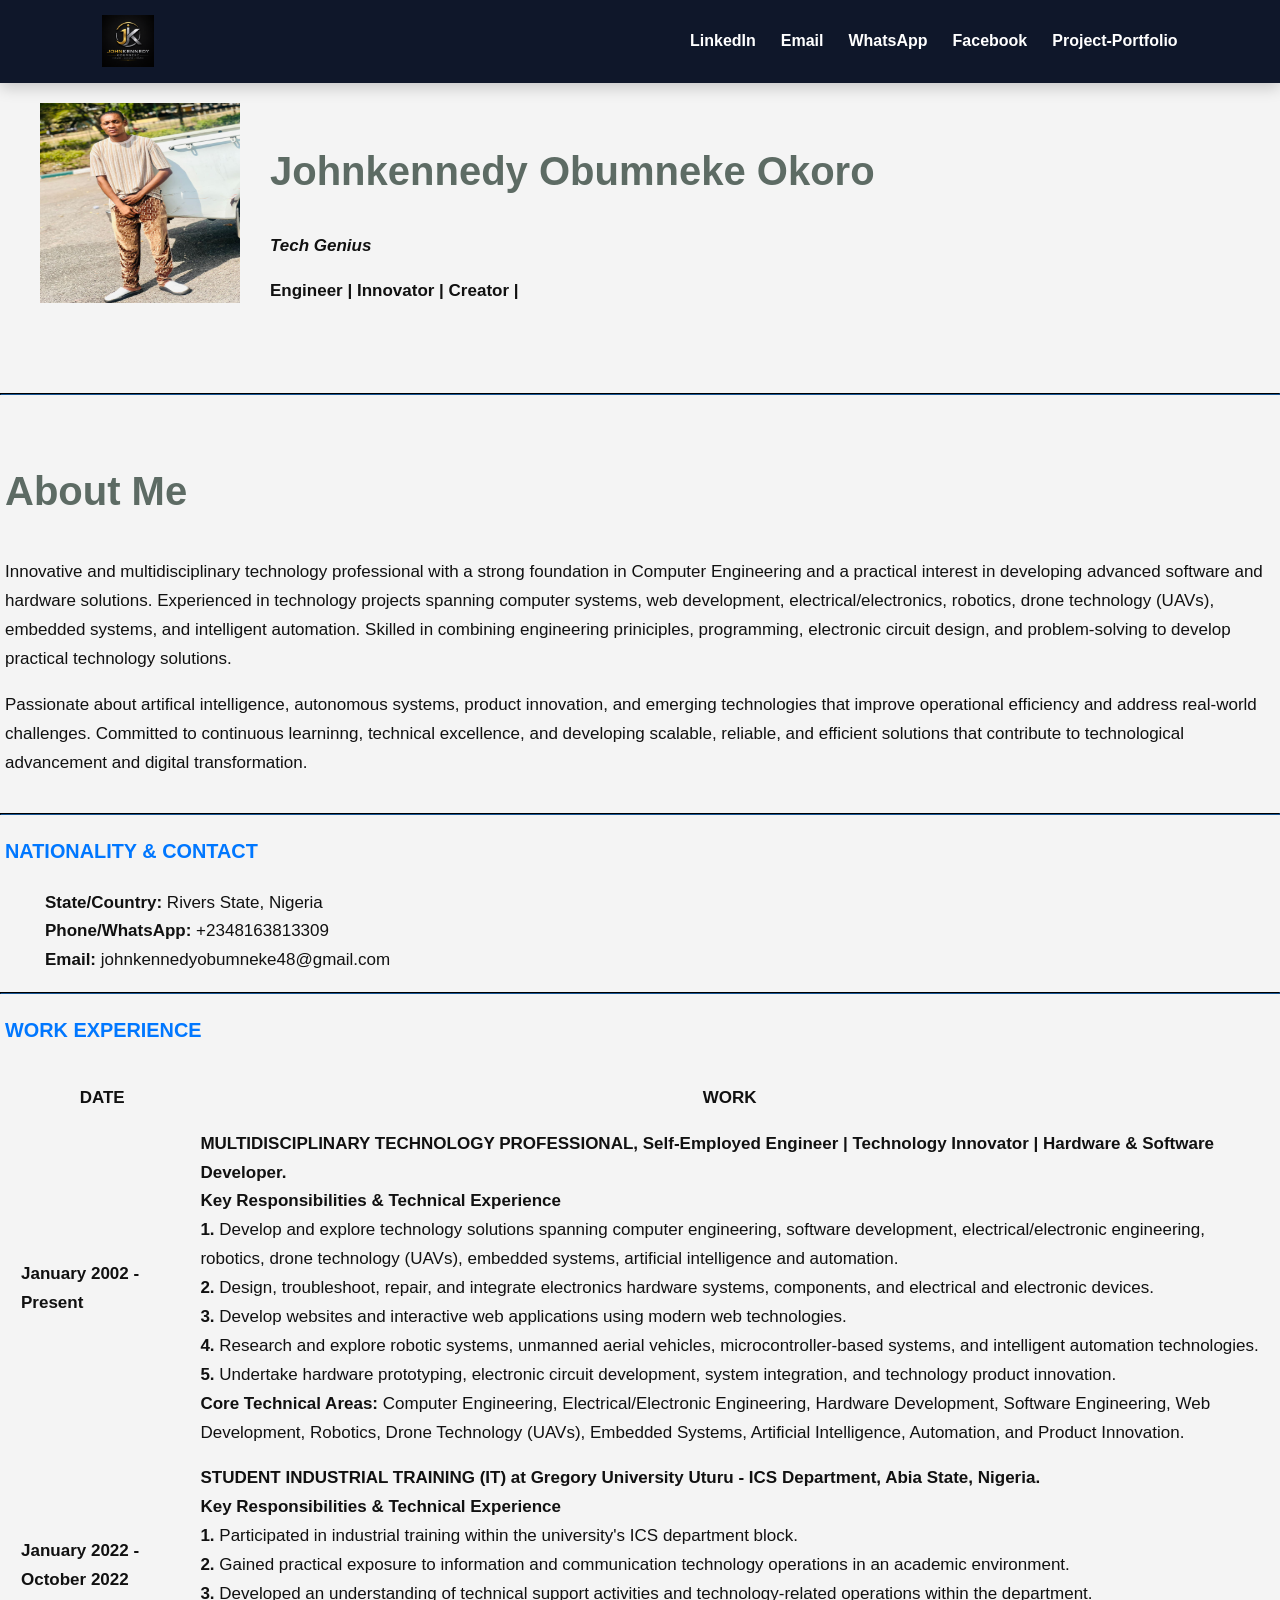
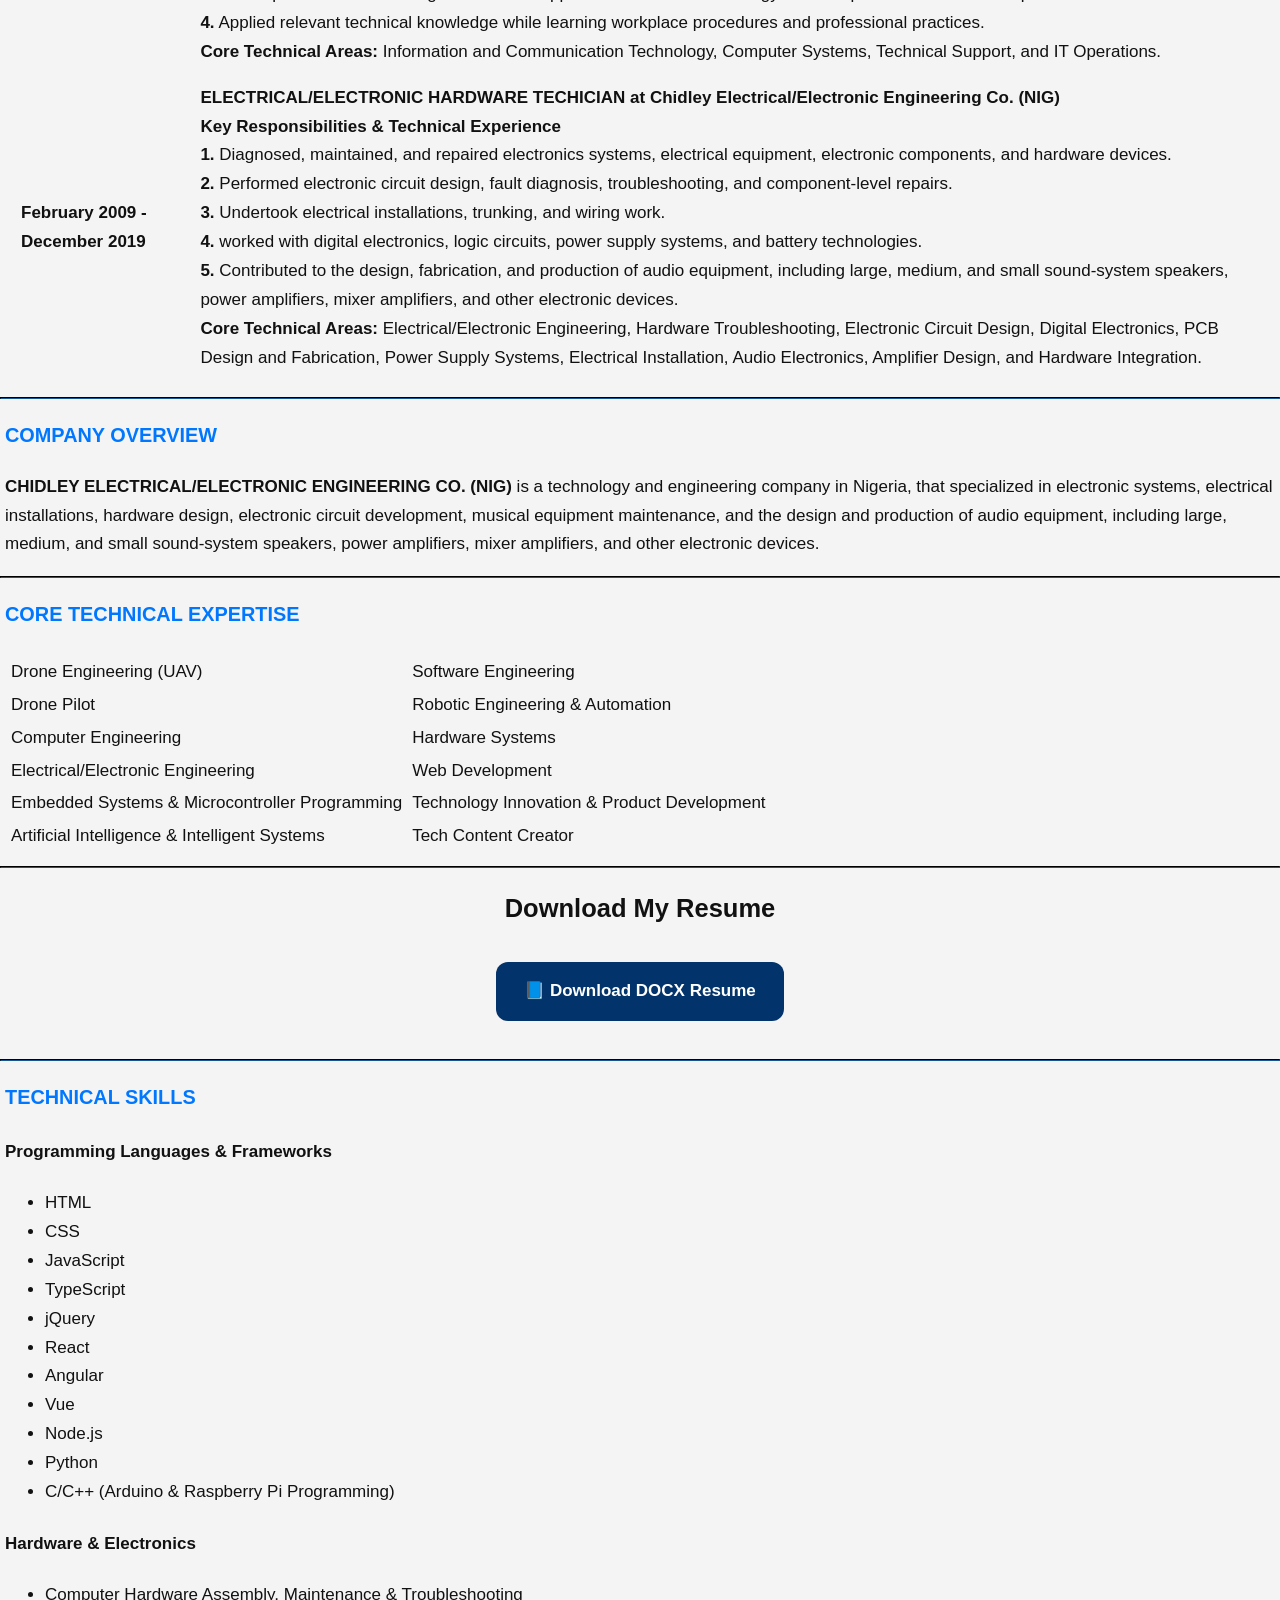
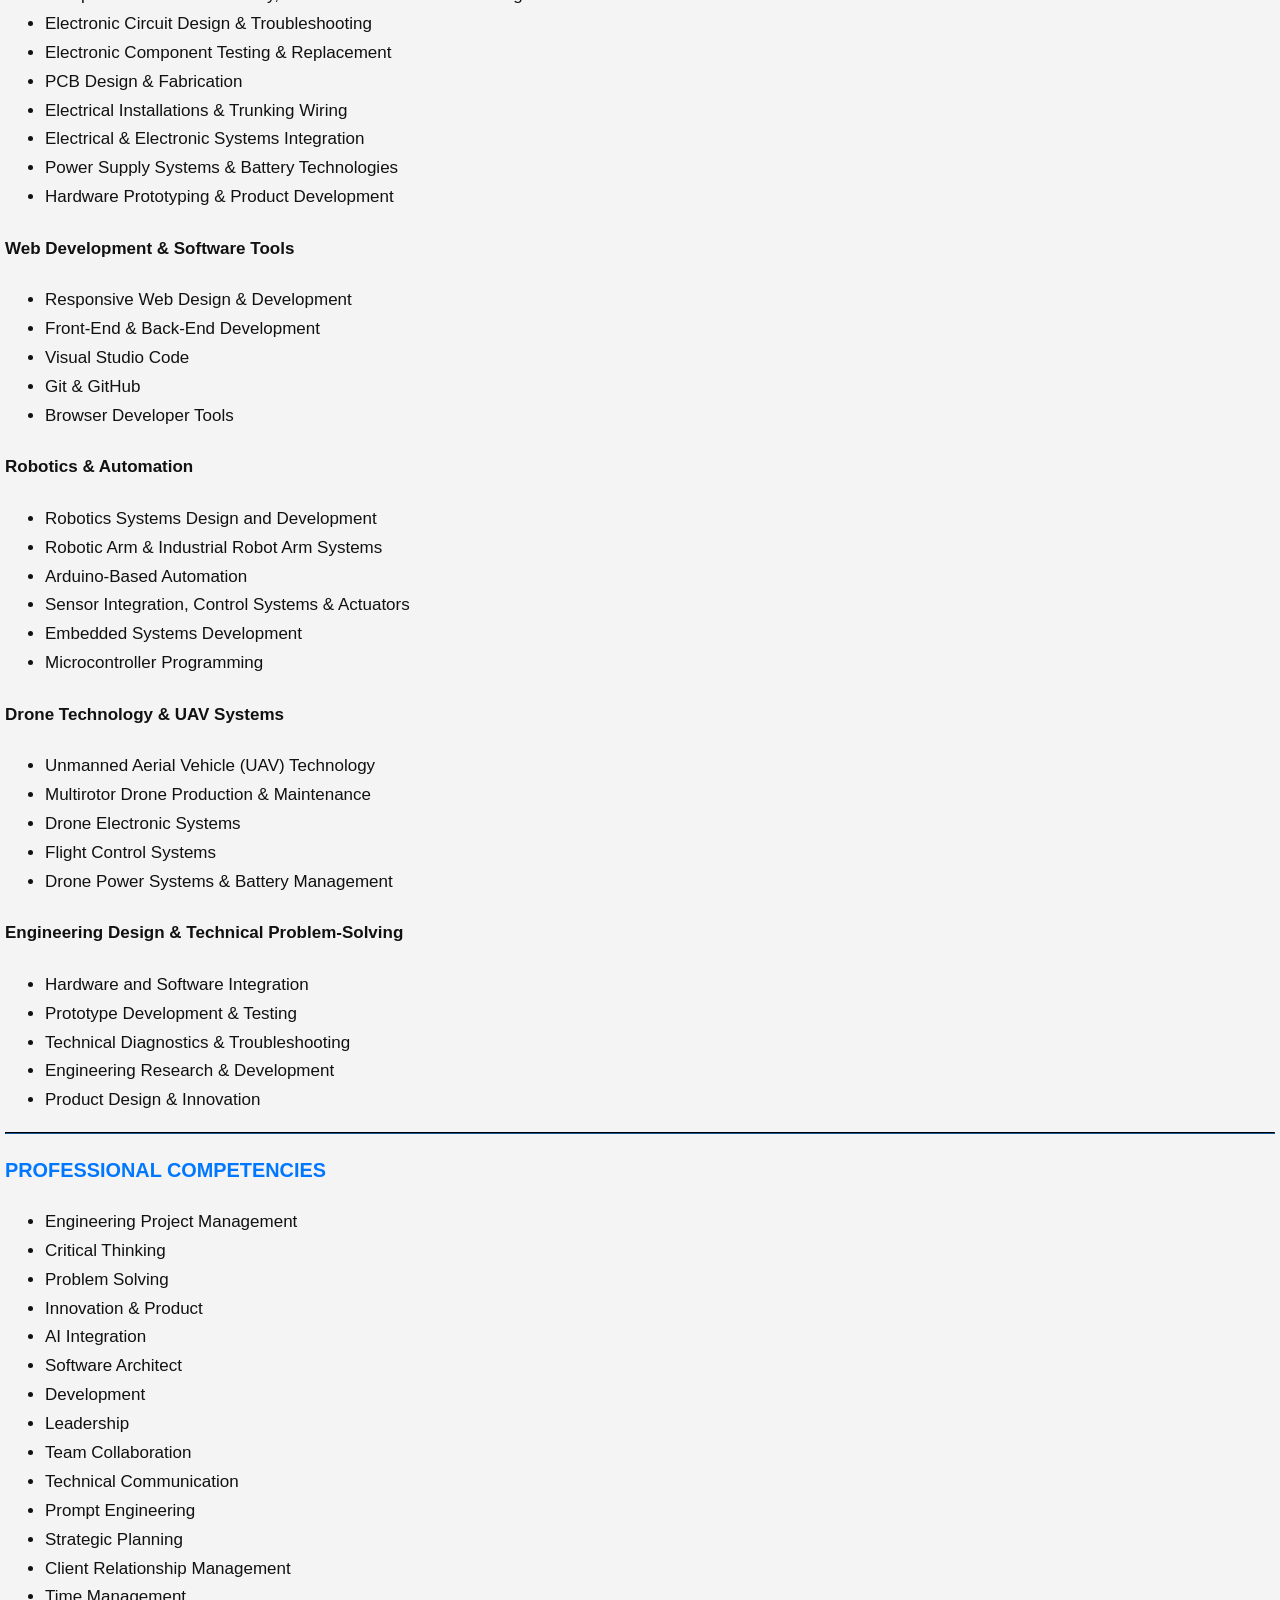
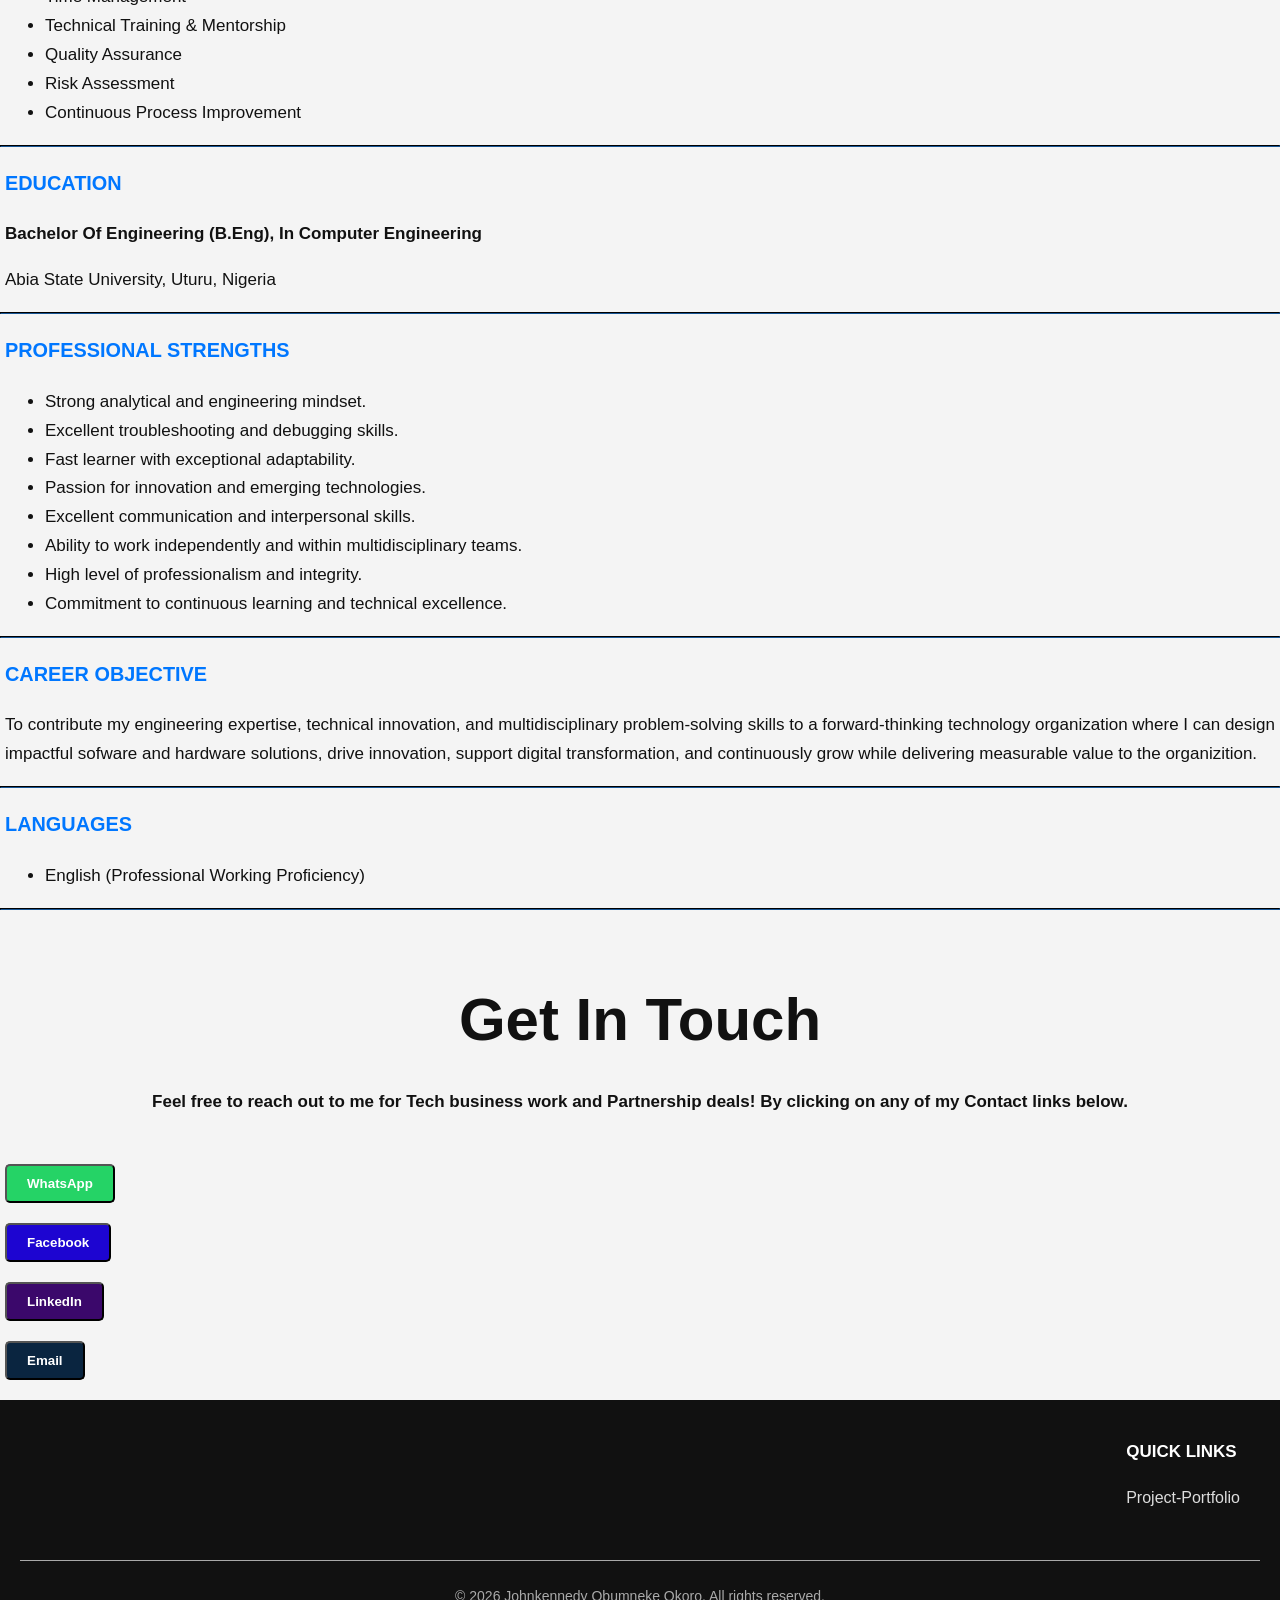
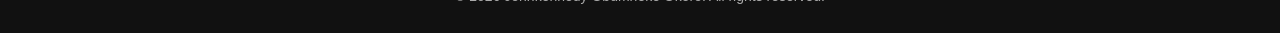
==== commit a1f341c4: "Add files via upload Add initial Portfolio Website files" ====
--- a/index.html
+++ b/index.html
@@ -17,11 +17,11 @@
       </div>
       
       <ul class="nav-links">
-        <li><a href="https://www.linkedin.com/in/johnkennedy-okoro-42ab94197/" target="_blank">LinkedIn</a></li>
-        <li><a href="contact-me.html">Email</a></li>
-        <li><a href="whatsapp-me.html">WhatsApp</a></li>
-        <li><a href="https://www.facebook.com/johnkennedyobumneke" target="_blank">Facebook</a></li>
-        <li><a href="project-portfolio.html">Project-Portfolio</a></li>
+        <li><a href="https://www.linkedin.com/in/johnkennedy-okoro-42ab94197/" target="_blank"><strong>LinkedIn</strong></a></li>
+        <li><a href="contact-me.html"><strong>Email</strong></a></li>
+        <li><a href="whatsapp-me.html"><strong>WhatsApp</strong></a></li>
+        <li><a href="https://www.facebook.com/johnkennedyobumneke" target="_blank"><strong>Facebook</strong></a></li>
+        <li><a href="project-portfolio.html"><strong>Project-Portfolio</strong></a></li>
       </ul>
       
       <div class="hamburger">
@@ -32,7 +32,6 @@
     </nav>
   </header>
 
-
   <header class="profile-header">
     <img class="profile-image" src="images/Johnkennedy.png.jpg" alt="Profile Picture">
     <h1>Johnkennedy Obumneke Okoro</h1>
@@ -58,86 +57,90 @@
   </section>
 
   <hr>
-  <h3>WORK EXPERIENCE</h3>
-  <table cellspacing="15">
-   <thead>
-      <tr>
-        <th>DATE</th>
-        <th>WORK</th>
-      </tr>  
-   </thead>
-   <tbody>
-      <tr>
-        <td><strong>January 2002 - Present</strong></td>
-        <td><strong>MULTIDISCIPLINARY TECHNOLOGY PROFESSIONAL, Self-Employed Engineer | Technology Innovator | Hardware & Software Developer.</strong><br><strong>Key Responsibilities & Technical Experience</strong><br><strong>1.</strong> Develop and explore technology solutions spanning computer engineering, software development, electrical/electronic engineering, robotics, drone technology (UAVs), embedded systems, artificial intelligence and automation.<br><strong>2.</strong> Design, troubleshoot, repair, and integrate electronics hardware systems, components, and electrical and electronic devices.<br><strong>3.</strong> Develop websites and interactive web applications using modern web technologies.<br><strong>4.</strong> Research and explore robotic systems, unmanned aerial vehicles, microcontroller-based systems, and intelligent automation technologies.<br><strong>5.</strong> Undertake hardware prototyping, electronic circuit development, system integration, and technology product innovation.<br><strong>Core Technical Areas:</strong> Computer Engineering, Electrical/Electronic Engineering, Hardware Development, Software Engineering, Web Development, Robotics, Drone Technology (UAVs), Embedded Systems, Artificial Intelligence, Automation, and Product Innovation.</td>
-      </tr>
-      <tr>
-        <td><strong>January 2022 - October 2022</strong></td>
-        <td><strong>STUDENT INDUSTRIAL TRAINING (IT) at Gregory University Uturu - ICS Department, Abia State, Nigeria.</strong><br><strong>Key Responsibilities & Technical Experience</strong><br><strong>1.</strong> Participated in industrial training within the university's ICS department block.<br><strong>2.</strong> Gained practical exposure to information and communication technology operations in an academic environment.<br><strong>3.</strong> Developed an understanding of technical support activities and technology-related operations within the department.<br><strong>4.</strong> Applied relevant technical knowledge while learning workplace procedures and professional practices.<br><strong>Core Technical Areas:</strong> Information and Communication Technology, Computer Systems, Technical Support, and IT Operations.</td>
-      </tr>
-      <tr>
-        <td><strong>February 2009 - December 2019</strong></td>
-        <td><strong>ELECTRICAL/ELECTRONIC HARDWARE TECHICIAN at Chidley Electrical/Electronic Engineering Co (NIG).</strong><br><strong>Key Responsibilities & Technical Experience</strong><br><strong>1.</strong> Diagnosed, maintained, and repaired electronics systems, electrical equipment, electronic components, and hardware devices.<br><strong>2.</strong> Performed electronic circuit design, fault diagnosis, troubleshooting, and component-level repairs.<br><strong>3.</strong> Undertook electrical installations, trunking, and wiring work.<br><strong>4.</strong> worked with digital electronics, logic circuits, power supply systems, and battery technologies.<br><strong>5.</strong> Contributed to the design, fabrication, and production of audio equipment, including large, medium, and small sound-system speakers, power amplifiers, mixer amplifiers, and other electronic devices.<br><strong>Core Technical Areas:</strong> Electrical/Electronic Engineering, Hardware Troubleshooting, Electronic Circuit Design, Digital Electronics, PCB Design and Fabrication, Power Supply Systems, Electrical Installation, Audio Electronics, Amplifier Design, and Hardware Integration.</td>
-      </tr>
-   </tbody>
-  </table>
+  <section id="we">
+    <h3>WORK EXPERIENCE</h3>
+    <table cellspacing="15">
+      <thead>
+        <tr>
+          <th>DATE</th>
+          <th>WORK</th>
+        </tr>  
+      </thead>
+      <tbody>
+        <tr>
+          <td><strong>January 2002 - Present</strong></td>
+          <td><strong>MULTIDISCIPLINARY TECHNOLOGY PROFESSIONAL, Self-Employed Engineer | Technology Innovator | Hardware & Software Developer.</strong><br><strong>Key Responsibilities & Technical Experience</strong><br><strong>1.</strong> Develop and explore technology solutions spanning computer engineering, software development, electrical/electronic engineering, robotics, drone technology (UAVs), embedded systems, artificial intelligence and automation.<br><strong>2.</strong> Design, troubleshoot, repair, and integrate electronics hardware systems, components, and electrical and electronic devices.<br><strong>3.</strong> Develop websites and interactive web applications using modern web technologies.<br><strong>4.</strong> Research and explore robotic systems, unmanned aerial vehicles, microcontroller-based systems, and intelligent automation technologies.<br><strong>5.</strong> Undertake hardware prototyping, electronic circuit development, system integration, and technology product innovation.<br><strong>Core Technical Areas:</strong> Computer Engineering, Electrical/Electronic Engineering, Hardware Development, Software Engineering, Web Development, Robotics, Drone Technology (UAVs), Embedded Systems, Artificial Intelligence, Automation, and Product Innovation.</td>
+        </tr>
+        <tr>
+          <td><strong>January 2022 - October 2022</strong></td>
+          <td><strong>STUDENT INDUSTRIAL TRAINING (IT) at Gregory University Uturu - ICS Department, Abia State, Nigeria.</strong><br><strong>Key Responsibilities & Technical Experience</strong><br><strong>1.</strong> Participated in industrial training within the university's ICS department block.<br><strong>2.</strong> Gained practical exposure to information and communication technology operations in an academic environment.<br><strong>3.</strong> Developed an understanding of technical support activities and technology-related operations within the department.<br><strong>4.</strong> Applied relevant technical knowledge while learning workplace procedures and professional practices.<br><strong>Core Technical Areas:</strong> Information and Communication Technology, Computer Systems, Technical Support, and IT Operations.</td>
+        </tr>
+        <tr>
+          <td><strong>February 2009 - December 2019</strong></td>
+          <td><strong>ELECTRICAL/ELECTRONIC HARDWARE TECHICIAN at Chidley Electrical/Electronic Engineering Co. (NIG)</strong><br><strong>Key Responsibilities & Technical Experience</strong><br><strong>1.</strong> Diagnosed, maintained, and repaired electronics systems, electrical equipment, electronic components, and hardware devices.<br><strong>2.</strong> Performed electronic circuit design, fault diagnosis, troubleshooting, and component-level repairs.<br><strong>3.</strong> Undertook electrical installations, trunking, and wiring work.<br><strong>4.</strong> worked with digital electronics, logic circuits, power supply systems, and battery technologies.<br><strong>5.</strong> Contributed to the design, fabrication, and production of audio equipment, including large, medium, and small sound-system speakers, power amplifiers, mixer amplifiers, and other electronic devices.<br><strong>Core Technical Areas:</strong> Electrical/Electronic Engineering, Hardware Troubleshooting, Electronic Circuit Design, Digital Electronics, PCB Design and Fabrication, Power Supply Systems, Electrical Installation, Audio Electronics, Amplifier Design, and Hardware Integration.</td>
+        </tr>
+      </tbody>
+    </table>
+  </section>
 
   <hr>
   <section class="Company">
     <h3>COMPANY OVERVIEW</h3>
-    <p><strong>CHIDLEY ELECTRICAL/ELECTRONIC ENGINEERING CO (NIG)</strong> is a technology and engineering company in Nigeria, that specialized in electronic systems, electrical installations, hardware design, electronic circuit development, musical equipment maintenance, and the design and production of audio equipment, including large, medium, and small sound-system speakers, power amplifiers, mixer amplifiers, and other electronic devices.</p>
-  </section>
-
-  <hr>
-  <h3>CORE TECHNICAL EXPERTISE</h3>
-  <table cellingspacing="20">
-    <tr>
-      <td>
-        <table>
-          <tr>
-            <td>Drone Engineering (UAV)</td>
-          </tr>
-          <tr>
-            <td>Drone Pilot</td>
-          </tr>
-          <tr>
-            <td>Computer Engineering</td>
-          </tr>
-          <tr>
-            <td>Electrical/Electronic Engineering</td>
-          </tr>
-          <tr>
-            <td>Embedded Systems & Microcontroller Programming</td> 
-          </tr>
-          <tr>
-            <td>Artificial Intelligence & Intelligent Systems</td>
-          </tr>
-        </table>  
-      </td>
-      <td>
-         <table>
-          <tr>
-            <td>Software Engineering</td>
-          </tr>
-          <tr>
-            <td>Robotic Engineering & Automation</td>
-          </tr>
-          <tr>
-            <td>Hardware Systems</td>
-          </tr>
-          <tr>
-            <td>Web Development</td>
-          </tr>
-          <tr>
-            <td>Technology Innovation & Product Development</td>
-          </tr>
-          <tr>
-            <td>Tech Content Creator</td>
-          </tr>
-        </table>
-      </td>
-    </tr>
-  </table>
+    <p><strong>CHIDLEY ELECTRICAL/ELECTRONIC ENGINEERING CO. (NIG)</strong> is a technology and engineering company in Nigeria, that specialized in electronic systems, electrical installations, hardware design, electronic circuit development, musical equipment maintenance, and the design and production of audio equipment, including large, medium, and small sound-system speakers, power amplifiers, mixer amplifiers, and other electronic devices.</p>
+  </section>
+
+  <hr>
+  <section id="cte"> 
+    <h3>CORE TECHNICAL EXPERTISE</h3>
+    <table cellingspacing="20">
+      <tr>
+        <td>
+          <table>
+            <tr>
+              <td>Drone Engineering (UAV)</td>
+            </tr>
+            <tr>
+              <td>Drone Pilot</td>
+            </tr>
+            <tr>
+              <td>Computer Engineering</td>
+            </tr>
+            <tr>
+              <td>Electrical/Electronic Engineering</td>
+            </tr>
+            <tr>
+              <td>Embedded Systems & Microcontroller Programming</td> 
+            </tr>
+            <tr>
+              <td>Artificial Intelligence & Intelligent Systems</td>
+            </tr>
+          </table>
+        </td>
+        <td>
+          <table>
+            <tr>
+              <td>Software Engineering</td>
+            </tr>
+            <tr>
+              <td>Robotic Engineering & Automation</td>
+            </tr>
+            <tr>
+              <td>Hardware Systems</td>
+            </tr>
+            <tr>
+              <td>Web Development</td>
+            </tr>
+            <tr>
+              <td>Technology Innovation & Product Development</td>
+            </tr>
+            <tr>
+              <td>Tech Content Creator</td>
+            </tr>
+          </table>
+        </td>
+      </tr>
+    </table>
+  </section>
 
   <hr>
   <section class="resume-download">
@@ -148,14 +151,19 @@
   <hr>
   <section class="TS">
     <h3>TECHNICAL SKILLS</h3>
-    <h4>Programming Languages</h4>
+    <h4>Programming Languages & Frameworks</h4>
     <ul>
       <li>HTML</li>
       <li>CSS</li>
       <li>JavaScript</li>
+      <li>TypeScript</li>
+      <li>jQuery</li>
+      <li>React</li>
+      <li>Angular</li>
+      <li>Vue</li>
       <li>Node.js</li>
       <li>Python</li>
-      <li>C/C++ (Arduino Programming)</li>
+      <li>C/C++ (Arduino & Raspberry Pi Programming)</li>
     </ul>
 
     <h4>Hardware & Electronics</h4>
@@ -232,14 +240,13 @@
   </section>
 
   <hr>
-  <section>
+  <section class="ed">
     <h3>EDUCATION</h3>
-    <p><strong>Abia State University Uturu, Nigeria.</strong></p>
-    <p>Bachelor Of Engineering (B.Eng) in Computer Engineering.</p>
-  </section>
-
-  <hr>
-  <section>
+    <p><strong>Bachelor Of Engineering (B.Eng), In Computer Engineering</strong></p>
+    <p>Abia State University, Uturu, Nigeria</p>
+  </section>
+  <hr>
+  <section class="ps"> 
     <h3>PROFESSIONAL STRENGTHS</h3>
     <ul>
       <li>Strong analytical and engineering mindset.</li>
@@ -254,13 +261,13 @@
   </section>
 
   <hr>
-  <section>
+  <section class="co">
     <h3>CAREER OBJECTIVE</h3>
     <p>To contribute my engineering expertise, technical innovation, and multidisciplinary problem-solving skills to a forward-thinking technology organization where I can design impactful sofware and hardware solutions, drive innovation, support digital transformation, and continuously grow while delivering measurable value to the organizition.</p>
   </section>
 
   <hr>
-  <section>
+  <section class="l">
     <h3>LANGUAGES</h3>
     <ul>
       <li>English (Professional Working Proficiency)</li>
@@ -270,14 +277,14 @@
   <hr>
   <section>
     <h2 class="Touch">Get In Touch</h2> 
-    <p class="G"><strong>Feel free to reach out to me for Tech business and Partnership deals! By clicking on any of my Contact links below.</strong></p>
+    <p class="G"><strong>Feel free to reach out to me for Tech business work and Partnership deals! By clicking on any of my Contact links below.</strong></p>
   </section>
 
   <section class="Button">
-    <p id="whatsapp-link"><a href="whatsapp-me.html"><button>WhatsApp</button></a></p>
-    <p id="Facebook-link"><a href="https://www.facebook.com/johnkennedyobumneke" target="_blank"><button>Facebook</button></a></p>
-    <p id="Linkedin-link"><a href="https://www.linkedin.com/in/johnkennedy-okoro-42ab94197/" target="_blank"><button>LinkedIn</button></a></p>
-    <p id="contact-link"><a href="contact-me.html"><button>Email</button></a></p>
+    <p id="whatsapp-link"><a href="whatsapp-me.html"><button><strong>WhatsApp</strong></button></a></p>
+    <p id="Facebook-link"><a href="https://www.facebook.com/johnkennedyobumneke" target="_blank"><button><strong>Facebook</strong></button></a></p>
+    <p id="Linkedin-link"><a href="https://www.linkedin.com/in/johnkennedy-okoro-42ab94197/" target="_blank"><button><strong>LinkedIn</strong></button></a></p>
+    <p id="contact-link"><a href="contact-me.html"><button><strong>Email</strong></button></a></p>
   </section>
 
   <footer class="site-footer">
--- a/style.css
+++ b/style.css
@@ -3,18 +3,48 @@
   font-family: Arial, Geneva, sans-serif;
   color: #111;
   line-height: 1.7;
-  padding: 5px;   
+  padding: auto;   
   font-size: 17px;
-  margin: auto;
+  margin: 0;
 }
 
 * {
-  padding: 0;
   box-sizing: border-box;
+}
+
+.TS {
+  margin: 5px;
 }
 
 .TS h4 {
   color: #111;
+  text-decoration: none;
+}
+
+#we {
+  margin: 5px;
+}
+
+#cte {
+  margin: 5px;
+}
+
+.ed {
+  margin: 5px;
+  line-height: 1.7;
+}
+
+.ps {
+  margin: 5px;
+}
+
+.co {
+  margin: 5px;
+  line-height: 1.7;
+}
+
+.l {
+  margin: 5px;
 }
 
 h1 {
@@ -78,13 +108,14 @@
 #NC {
   margin-top: -20px;
   margin-bottom: -20px; 
+  margin: 5px;
 }
 
 .navbar {
   display: flex;
   justify-content: space-between;
   align-items: center;
-  padding: 18px 8%;
+  padding: 10px 8%;
   background: #0f172a;
   position: fixed;
   width: 100%;
@@ -373,12 +404,13 @@
   margin-bottom: 15px;
 }
 
-section, .about {
+.about {
   padding-top: 20px;
   padding-bottom: 10px; 
   text-align: left;
-  line-height: 2;
+  line-height: 1.7;
   text-shadow: #0a2540;
+  margin: 5px;
 }
 
 h3 {
@@ -387,9 +419,9 @@
 
 .Company {
   text-align: left;
-  margin: auto;
   margin-top: -20px;
   margin-bottom: -20px; 
+  margin: 5px;
 }
 
 hr {
@@ -405,6 +437,7 @@
 .Button {
   text-align: left;
   padding-top: 10px;
+  margin: 5px;
 }
 
 .G {
@@ -501,24 +534,25 @@
 }
 
 #contact {
-  padding: 3em 2em;
-  text-align: center;
+  text-align: center;
+  place-self: center;
 }
 
 #contact form {
   background: #fff;
-  max-width: 500px;
+  max-width: 400px;
+  max-height: 600px;
   margin: 60px auto;
-  padding: 110px;
-  margin-top: 150px;
-  border-radius: 80px;
+  padding: 40px;
+  border-radius: 30px;
   box-shadow: 0 0 15px rgba(0,0,0.1);
 }
 
 #contact input, #contact textarea {
-  width: 280px;
+  width: 100%;
   padding: 10px;
   margin: 10px 0;
+  color: #111;
   border-radius: 5px;
   border: 1px solid #111;
 }
@@ -529,10 +563,11 @@
 }
 
 #contact button {
-  background: #333;
+  background: rgb(68, 2, 116);;
   color: white;
   padding: 10px;
   width: 70%;
+  border-radius: 5px;
   cursor: pointer;
 }
 
@@ -540,49 +575,217 @@
   background: #043b19;
 }
 
-.whatsapp-form {
-  background: #fff;
-  max-width: 500px;
-  margin: 60px auto;
-  padding: 110px;
-  margin-top: 150px;
-  border-radius: 80px;
-  box-shadow: 0 0 15px rgba(0,0,0.1);
-}
-
-.whatsapp-form h2 {
-  text-align: center;
-  color: #04441b;
-  margin-bottom: 50px;
+.email {
+  margin: 5px;
+  line-height: 1.7;
+  margin-top: 100px;
+  place-items: center;
+}
+
+.email h1 {
+  color: rgb(255, 51, 0);
   font-size: 50px;
 }
 
-.whatsapp-form input, .whatsapp-form textarea {
-  width: 280px;
-  padding: 12px;
-  margin-bottom: 12px;
-  border-radius: 5px;
-  border: 1px solid #111;
-}
-
-.whatsapp-form textarea {
-  resize: none;
-  height: 100px;
-}
-
-.whatsapp-float {
-  position: fixed;
-  bottom: 290px;
-  right: 20px;
-  background: #033816;
+.inquiry {
+  margin: 5px;
+  line-height: 1.7;
+  margin-top: 100px;
+  place-items: center;
+}
+
+.inquiry h1 {
+  color: #033d1c;
+  font-size: 50px;
+}
+
+.card label {
+  color: #ffffff;
+}
+
+.card h1 {
+  color: #ffffff;
+}
+
+:root {
+  --bg: #eef3f0;
+  --card: #ffffff;
+  --ink: #14211b;
+  --muted: #5d6b64;
+  --line: #d5dfd9;
+  --brand: #128c4a;
+  --brand-dark: #0b6b37;
+  --error: #c0392b;
+  --focus: rgba(18, 140, 74, .25);
+}
+
+@media (prefers-color-scheme: dark) {
+  :root {
+    --bg: #0e1713;
+    --card: #16221c;
+    --ink: #eaf3ee;
+    --line: #2a3a32;
+    --brand: #25b865;
+    --brand-dark: #1e9b54;
+    --error: #ff7b6b;
+    --focus: rgba(37, 184, 101, .3);
+  }
+}
+
+.card {
+  --muted: #96a89f;
+  width: 100%;
+  max-width: 460px;
+  place-self: center;
+  margin-top: 50px; 
+  margin-bottom: 70px;
+  background: var(--card);
+  border: 1px solid var(--line);
+  border-radius: 16px;
+  padding: 32px 28px;
+  box-shadow: 0 12px 40px rgba(0, 0, 0, .08);
+}
+
+.head {
+  display: flex;
+  gap: 14px;
+  align-items: center;
+  margin-bottom: 8px;
+}
+
+.icon {
+  flex: none;
+  width: 46px;
+  height: 46px;
+  border-radius: 12px;
+  background: var(--brand);
+  display: grid;
+  place-items: center;
+}
+
+.icon svg {
+  width: 26px;
+  height: 26px;
+  fill: #fff;
+}
+
+.head h1 {
+  font-size: 1.35rem;
+  line-height: 1.25;
+}
+
+.sub {
+  color: var(--muted);
+  font-size: .95rem;
+  line-height: 1.5;
+  margin-bottom: 24px;
+}
+
+.field {
+  margin-bottom: 16px;
+}
+
+label {
+  display: block;
+  font-size: .9rem;
+  font-weight: 600;
+  margin-bottom: 6px;
+}
+
+input, textarea {
+  width: 100%;
+  font: inherit;
+  color: var(--ink);
+  background: transparent;
+  border: 1.5px solid var(--line);
+  border-radius: 10px;
+  padding: 12px 14px;
+  transition: border-color .15s, box-shadow .15s;
+}
+
+textarea {
+  resize: vertical;
+  min-height: 120px;
+}
+
+input:focus, textarea:focus {
+  outline: none;
+  border-color: var(--brand);
+  box-shadow: 0 0 0 4px var(--focus);
+}
+
+.field.invalid input, .field.invalid textarea {
+  border-color: var(--error);
+}
+
+.err {
+  display: none;
+  color: var(--error);
+  font-size: .82rem;
+  margin-top: 5px;
+}
+
+.field.invalid .err {
+  display: block;
+}
+
+.card button {
+  width: 100%;
+  display: flex;
+  align-items: center;
+  justify-content: center;
+  gap: 10px;
+  font: inherit;
+  font-weight: 600;
+  font-size: 1rem;
   color: #fff;
-  padding: 15px 20px;
-  border-radius: 50px;
-  cursor: pointer;
-}
-
-.whatsapp-float:hover {
-  background-color: #07752f;
+  background: var(--brand);
+  border: 0;
+  border-radius: 10px;
+  padding: 14px;
+  cursor: pointer;
+  transition: background .15s, transform .1s;
+}
+
+.card button:hover {
+  background: var(--brand-dark);
+}
+
+.card button:active {
+  transform: scale(.98);
+}
+
+.card button:focus-visible {
+  outline: 3px solid var(--focus);
+  outline-offset: 2px;
+}
+
+.card button svg {
+  width: 20px;
+  height: 20px;
+  fill: #fff;
+}
+
+.note {
+  text-align: center;
+  color: var(--muted);
+  font-size: .82rem;
+  margin-top: 14px;
+}
+
+.status {
+  text-align: center;
+  font-size: .9rem;
+  margin-top: 12px;
+  min-height: 1.2em;
+  color: var(--brand);
+  font-weight: 600;
+}
+
+@media (prefers-reduced-motion: reduced) {
+  * {
+    transition: none !important;
+  }
 }
 
 .site-footer {
